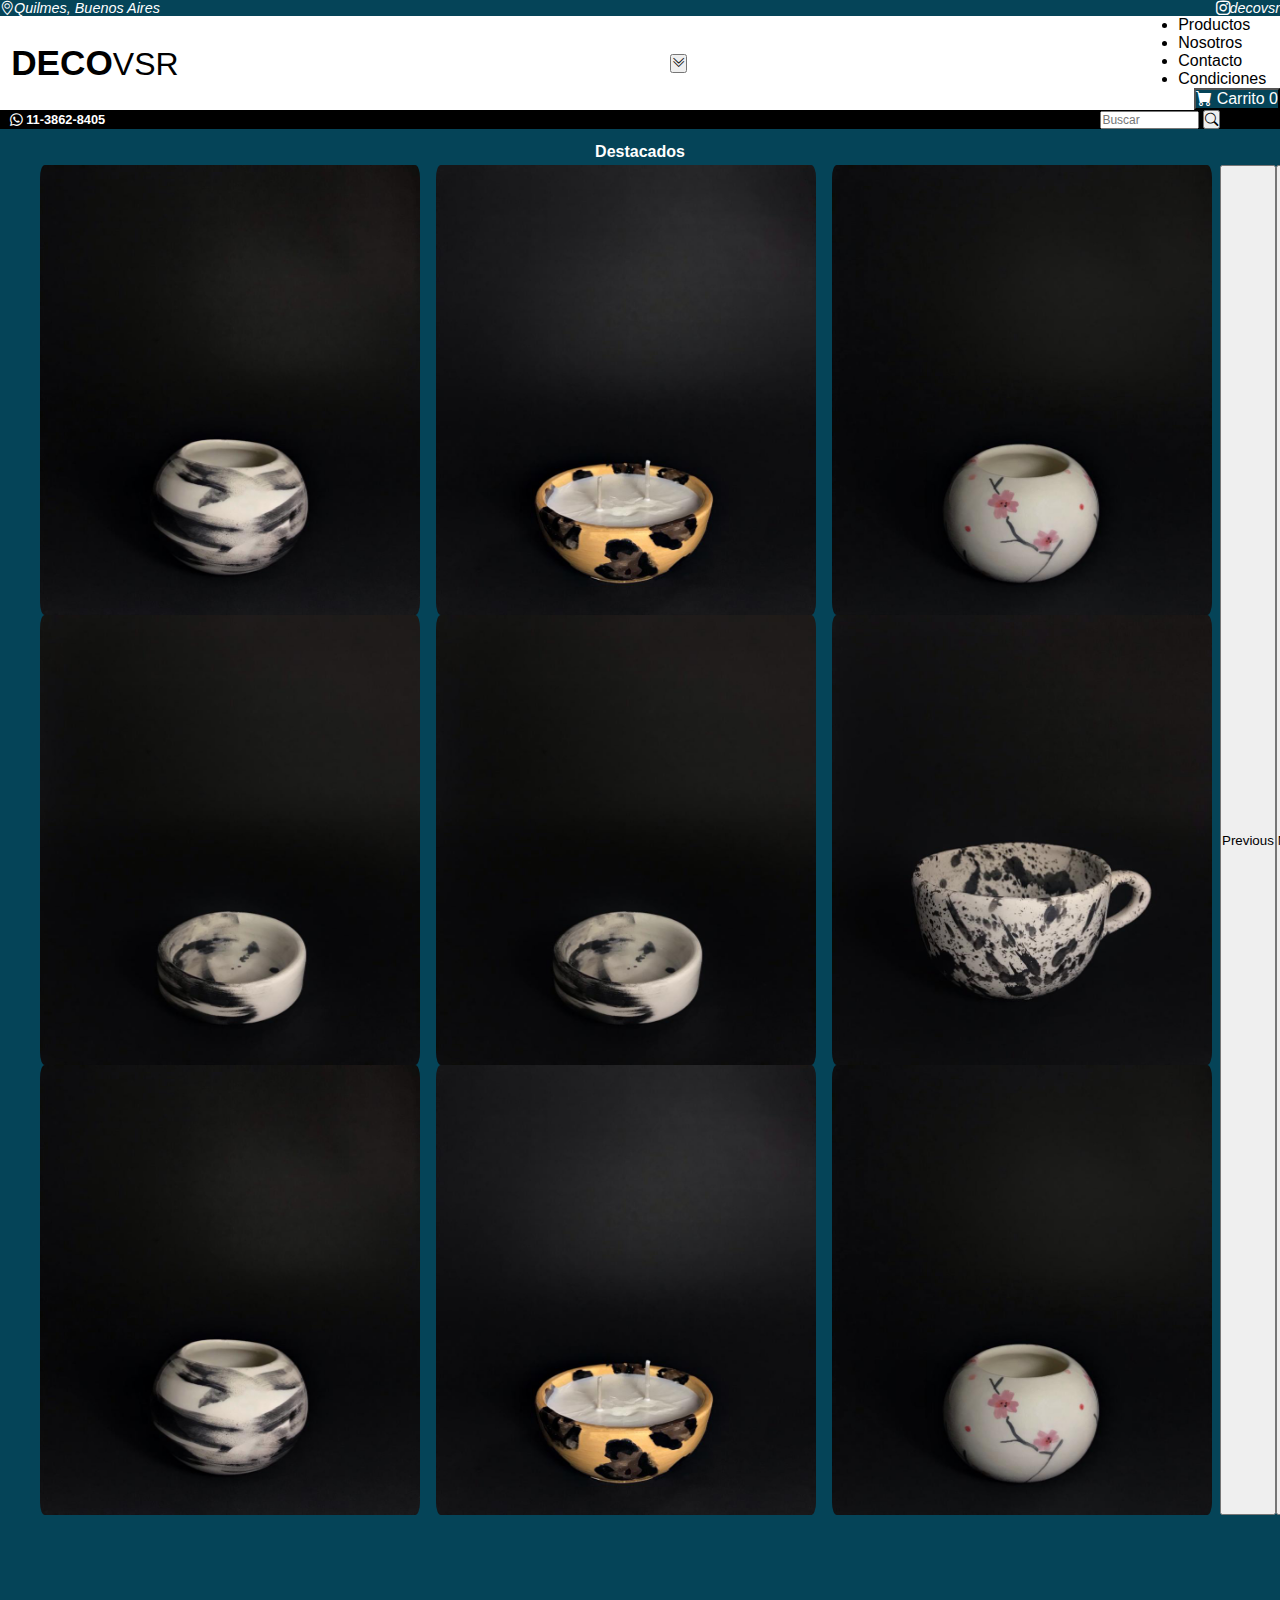
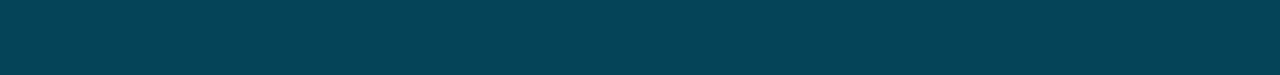
==== index.html @ 44cc66d2 "add productos" ====
<!DOCTYPE html>
<html lang="es">
<head>
    <meta charset="UTF-8">
    <meta http-equiv="X-UA-Compatible" content="IE=edge">
    <meta name="viewport" content="width=device-width, initial-scale=1.0">
    <link href="https://cdn.jsdelivr.net/npm/bootstrap@5.1.3/dist/css/bootstrap.min.css" rel="stylesheet" integrity="sha384-1BmE4kWBq78iYhFldvKuhfTAU6auU8tT94WrHftjDbrCEXSU1oBoqyl2QvZ6jIW3" crossorigin="anonymous">
    <link rel="stylesheet" href="https://cdn.jsdelivr.net/npm/bootstrap-icons@1.8.1/font/bootstrap-icons.css">
    <link rel="stylesheet" href="style.css">
    <title>Home - DECOVSR</title>
</head>
<body>
    <header>
        <div id="top" class="container-fluid">
            <span>
                <i id="ig" class="bi bi-instagram"><a href="">decovsr</a></i>
                <i id="loc" class="bi bi-geo-alt"><a href="">Quilmes, Buenos Aires</a></i>
            </span>
        </div>
        <nav>
        <div id="navbar" class="container-fluid p-0">
            <nav class="navbar navbar-expand-lg" style="background-color: white;">
                <div class="container d-flex">
                    <a class="logo" href="index.html">DECO<span>VSR</span></a>
                    <button class="navbar-toggler" type="button" data-bs-toggle="collapse" data-bs-target="#navbarScroll" aria-controls="navbarScroll" aria-expanded="false" aria-label="Toggle navigation" style="color: white;">
                            <span style="color: black;"><i class="bi bi-chevron-double-down"></i></span>
                    </button>
                        <div class="collapse navbar-collapse navbar-collapse" id="navbarScroll">
                            <ul class="navbar-nav mx-3 fw-bold" style="--bs-scroll-height: 100px;">
                                <li class="nav-item dropdown">
                                    <a class="nav-link"  href="" id="navbarScrollingDropdown">
                                    Productos
                                    </a>
                                </li>
                                <li class="nav-item dropdown">
                        <a class="nav-link" href="" id="navbarScrollingDropdown">
                        Nosotros
                        </a>
                    </li>
                    <li class="nav-item dropdown">
                        <a class="nav-link" href="" id="navbarScrollingDropdown">
                        Contacto
                        </a>
                    </li>
                    <li class="nav-item dropdown">
                        <a class="nav-link" href="" id="navbarScrollingDropdown">
                        Condiciones
                        </a>
                    </li>
                    <li class="li d-flex justify-content-center">
                    <button class="btn btn-car btn-outline-dark" type="submit">
                    <i class="bi-cart-fill me-1"></i>
                    Carrito
                    <span class="badge ms-1 rounded-pill" style="color: white">0</span>
                    </button>
                    </li>
                </ul>
                </div>
                </div>
            </nav>
        </div>
        </nav>
    </header>
    <main>
        <div class="section py-2">
        <h1 class="title m-0"><i class="bi bi-whatsapp"></i> 11-3862-8405</h1>
        <form class="search m-0 d-flex">
            <input class="form-control" type="search" placeholder="Buscar" aria-label="Search">
            <button class="btn" type="submit"><i class="bi bi-search text-white"></i></button>
        </form>
        </div>
        <section class="contenido">
            <p class="text-center fw-bold">Destacados</p>
            <div id="carouselExampleFade" class="carousel slide carousel-fade" data-bs-ride="carousel">
                <div class="carousel-inner">
                    <div class="carousel-item active">
                        <img src="./img/WhatsApp Image 2022-06-03 at 6.12.14 PM (1).jpeg" alt="">
                        <img src="./img/WhatsApp Image 2022-06-03 at 6.12.14 PM (2).jpeg" alt="">
                        <img src="./img/WhatsApp Image 2022-06-03 at 6.12.14 PM.jpeg" alt="">
                    </div>
                    <div class="carousel-item">
                        <img src="./img/WhatsApp Image 2022-06-03 at 6.12.15 PM (1).jpeg" alt="">
                        <img src="./img/WhatsApp Image 2022-06-03 at 6.12.15 PM (1).jpeg" alt="">
                        <img src="./img/WhatsApp Image 2022-06-03 at 6.12.15 PM.jpeg" alt="">
                    </div>
                    <div class="carousel-item">
                            <img src="./img/WhatsApp Image 2022-06-03 at 6.12.14 PM (1).jpeg" alt="">
                            <img src="./img/WhatsApp Image 2022-06-03 at 6.12.14 PM (2).jpeg" alt="">
                            <img src="./img/WhatsApp Image 2022-06-03 at 6.12.14 PM.jpeg" alt="">
                    </div>
                </div>
                <button class="carousel-control-prev" type="button" data-bs-target="#carouselExampleFade" data-bs-slide="prev">
                    <span class="carousel-control-prev-icon" aria-hidden="true"></span>
                    <span class="visually-hidden">Previous</span>
                </button>
                <button class="carousel-control-next" type="button" data-bs-target="#carouselExampleFade" data-bs-slide="next">
                    <span class="carousel-control-next-icon" aria-hidden="true"></span>
                    <span class="visually-hidden">Next</span>
                </button>
            </div>
            <div id="destacados" class="row">
                    <div class="col-4">
                        <a href="productos.html"><img src="./img/WhatsApp Image 2022-06-03 at 6.12.14 PM (1).jpeg" alt=""></a>
                        <a href="productos.html"><img src="./img/WhatsApp Image 2022-06-03 at 6.12.14 PM (2).jpeg" alt=""></a>
                        <a href="productos.html"><img class="last-img" src="./img/WhatsApp Image 2022-06-03 at 6.12.14 PM.jpeg" alt=""></a>
                    </div>
                    <div class="col-4">
                        <a href="productos.html"><img src="./img/WhatsApp Image 2022-06-03 at 6.12.15 PM (1).jpeg" alt=""></a>
                        <a href="productos.html"><img src="./img/WhatsApp Image 2022-06-03 at 6.12.15 PM (1).jpeg" alt=""></a>
                        <a href="productos.html"><img class="last-img" src="./img/WhatsApp Image 2022-06-03 at 6.12.15 PM.jpeg" alt=""></a>
                    </div>
                        <div class="col-4">
                        <a href="productos.html"><img src="./img/WhatsApp Image 2022-06-03 at 6.12.14 PM (1).jpeg" alt=""></a>
                        <a href="productos.html"><img src="./img/WhatsApp Image 2022-06-03 at 6.12.14 PM (2).jpeg" alt=""></a>
                        <a href="productos.html"><img class="last-img" src="./img/WhatsApp Image 2022-06-03 at 6.12.14 PM.jpeg" alt=""></a>
                    </div>
                </div>
            </section>
        </section>

    </main>
    <footer>

    </footer>
    

    <script src="https://cdn.jsdelivr.net/npm/@popperjs/core@2.9.2/dist/umd/popper.min.js" integrity="sha384-IQsoLXl5PILFhosVNubq5LC7Qb9DXgDA9i+tQ8Zj3iwWAwPtgFTxbJ8NT4GN1R8p" crossorigin="anonymous"></script>
    <script src="https://cdn.jsdelivr.net/npm/bootstrap@5.0.2/dist/js/bootstrap.min.js" integrity="sha384-cVKIPhGWiC2Al4u+LWgxfKTRIcfu0JTxR+EQDz/bgldoEyl4H0zUF0QKbrJ0EcQF" crossorigin="anonymous"></script>
</body>
</html>
---- style.css ----
* {
  margin: 0;
  padding: 0;
  box-sizing: 0;
}

header #top {
  height: auto;
  background-color: rgb(5, 68, 88);
}
header #top span {
  display: flex;
  flex-direction: row-reverse;
  justify-content: space-between;
}
header #top i {
  font-size: 0.9rem;
  color: white;
  font-family: -apple-system, BlinkMacSystemFont, "Segoe UI", Roboto, Oxygen, Ubuntu, Cantarell, "Open Sans", "Helvetica Neue", sans-serif;
}
header #top a {
  text-decoration: none;
  color: white;
  font-size: 0.9rem;
  font-family: -apple-system, BlinkMacSystemFont, "Segoe UI", Roboto, Oxygen, Ubuntu, Cantarell, "Open Sans", "Helvetica Neue", sans-serif;
}
header .container {
  width: 100%;
  flex-direction: row;
  justify-content: space-between;
  margin-bottom: 0;
  padding-left: 0;
}
header .container .logo {
  padding-left: 0.7rem;
  font-size: 2.2rem;
  text-decoration: none;
  color: black;
  font-weight: 700;
  font-family: -apple-system, BlinkMacSystemFont, "Segoe UI", Roboto, Oxygen, Ubuntu, Cantarell, "Open Sans", "Helvetica Neue", sans-serif;
}
header .container .logo span {
  font-size: 2rem;
  font-weight: 100;
}
header .container .navbar-nav .nav-item a {
  text-decoration: none;
  color: black;
}
header .container .navbar-nav .nav-item a:hover {
  color: rgb(5, 68, 88);
}
header .container p {
  font-size: 1rem;
  font-weight: 600;
  font-family: -apple-system, BlinkMacSystemFont, "Segoe UI", Roboto, Oxygen, Ubuntu, Cantarell, "Open Sans", "Helvetica Neue", sans-serif;
}
header .container .nav-link {
  font-size: 1rem;
  font-family: -apple-system, BlinkMacSystemFont, "Segoe UI", Roboto, Oxygen, Ubuntu, Cantarell, "Open Sans", "Helvetica Neue", sans-serif;
}
header .container .btn-car {
  font-family: -apple-system, BlinkMacSystemFont, "Segoe UI", Roboto, Oxygen, Ubuntu, Cantarell, "Open Sans", "Helvetica Neue", sans-serif;
  font-size: 1rem;
  background-color: rgb(5, 68, 88);
  color: white !important;
}
header .container .btn-car:hover {
  scale: 1.2 all;
  box-shadow: 2px 2px 2px rgb(0, 0, 44);
}

main {
  height: 200vh;
  background-color: rgb(5, 68, 88);
}
main .section {
  padding-left: 0.6rem;
  display: flex;
  flex-direction: row;
  justify-content: space-between;
  align-items: center;
  background-color: rgb(0, 0, 0);
  color: white;
}
main .section .title {
  font-family: -apple-system, BlinkMacSystemFont, "Segoe UI", Roboto, Oxygen, Ubuntu, Cantarell, "Open Sans", "Helvetica Neue", sans-serif;
  font-size: 0.8rem;
}
main .section .search {
  font-size: 0.9rem;
  justify-content: flex-end;
  align-items: center;
}
main .section .search .form-control {
  font-size: 0.75rem;
  width: 55%;
}
main section #carouselExampleFade {
  display: none;
}
main section p {
  font-size: medium;
  font-family: -apple-system, BlinkMacSystemFont, "Segoe UI", Roboto, Oxygen, Ubuntu, Cantarell, "Open Sans", "Helvetica Neue", sans-serif;
  color: white;
  margin-top: 0.5rem;
  margin-bottom: 0.25rem;
}
main section .row {
  width: 98%;
  height: auto;
  margin: 0 auto;
  --bs-gutter-x: 0.16rem;
}
main section .row .col-4 {
  gap: 0.1rem;
}
main section .row img {
  background-size: cover;
  background-position: center;
  width: 100%;
  height: auto;
  margin-top: 0.15rem;
  border-radius: 0;
  margin-bottom: 0;
}

header {
  background-color: white;
  font-size: medium;
}
header .d-flex {
  display: flex !important;
  flex-direction: row;
  align-items: center;
  justify-content: space-between;
}
header .section-start a {
  text-decoration: none;
  color: black;
  font-size: large;
}
header .section-center {
  display: flex;
  text-decoration: none;
  color: black;
  font-size: 1rem;
  flex-direction: column;
  align-items: center;
}
header .section-center .logo {
  font-size: 1rem;
  text-decoration: none;
  color: black;
  font-weight: 700;
  font-family: -apple-system, BlinkMacSystemFont, "Segoe UI", Roboto, Oxygen, Ubuntu, Cantarell, "Open Sans", "Helvetica Neue", sans-serif;
}
header .section-center .logo span {
  font-size: 1rem;
  font-weight: 100;
}
header .section-center p {
  font-size: 0.9rem;
  margin-bottom: 0;
}
header .section-end a {
  text-decoration: none;
  color: black;
}

main {
  height: auto;
  padding-bottom: 10rem;
}
main p {
  color: white;
  font-size: 1rem;
  font-weight: bold;
  font-family: -apple-system, BlinkMacSystemFont, "Segoe UI", Roboto, Oxygen, Ubuntu, Cantarell, "Open Sans", "Helvetica Neue", sans-serif;
  padding: 0.4rem;
  padding-bottom: 0;
  margin-bottom: 0;
  text-align: center;
}
main .row {
  width: 93%;
  height: auto;
  margin: 0 auto;
  --bs-gutter-x: 0.16rem;
}
main .row img {
  background-size: cover;
  background-position: center;
  width: 100%;
  height: auto;
  border-radius: 0.5rem;
  margin-top: 0.5rem;
  margin-bottom: 0.5rem;
}

@media only screen and (min-width: 992px) {
  .navbar-collapse {
    display: flex;
    flex-direction: row;
    justify-content: flex-end;
  }

  .btn-car {
    margin-left: 1rem;
  }

  #carouselExampleFade {
    display: flex !important;
  }

  #destacados {
    display: none;
  }

  #carouselExampleFade {
    width: 95%;
    height: 80%;
    margin: 0rem auto;
  }
  #carouselExampleFade .carousel-item {
    width: 100%;
    height: auto;
    display: flex;
    flex-direction: row;
    justify-content: center;
  }
  #carouselExampleFade .carousel-item img {
    height: 28.125rem;
    width: 23.75rem;
    border-radius: 0.8rem;
    padding-left: 0.5rem;
    padding-right: 0.5rem;
  }
  #carouselExampleFade .carousel-control-prev, #carouselExampleFade .carousel-control-next {
    width: 5%;
  }
}

/*# sourceMappingURL=style.css.map */
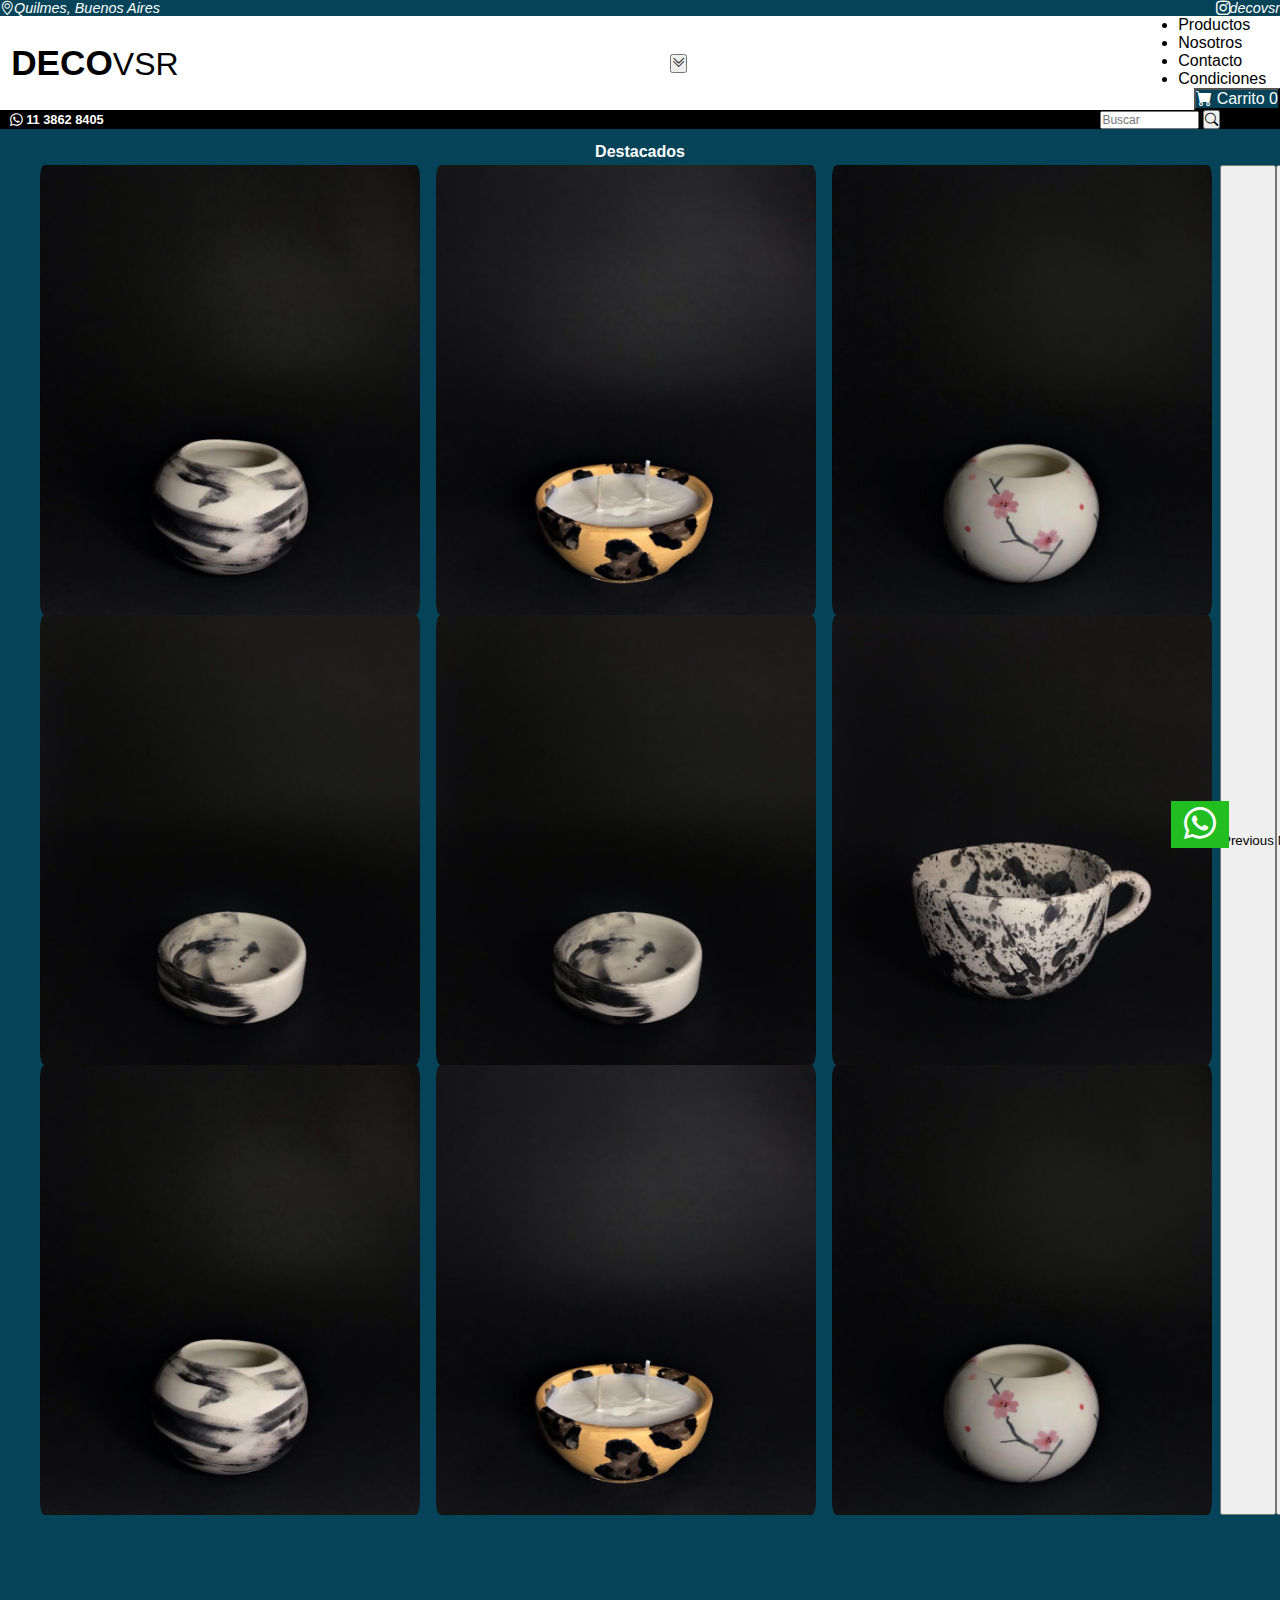
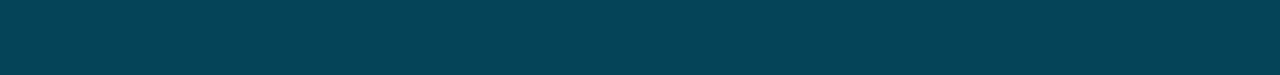
==== commit 56ce4bd6: "btn-wpp" ====
--- a/index.html
+++ b/index.html
@@ -63,7 +63,7 @@
     </header>
     <main>
         <div class="section py-2">
-        <h1 class="title m-0"><i class="bi bi-whatsapp"></i> 11-3862-8405</h1>
+        <h1 class="title m-0"><i class="bi bi-whatsapp"></i> 11 3862 8405</h1>
         <form class="search m-0 d-flex">
             <input class="form-control" type="search" placeholder="Buscar" aria-label="Search">
             <button class="btn" type="submit"><i class="bi bi-search text-white"></i></button>
@@ -117,7 +117,7 @@
                 </div>
             </section>
         </section>
-
+        <a href=""></a><i id="btn-wpp" class="bi bi-whatsapp rounded-pill"></i></a>
     </main>
     <footer>
 
--- a/style.css
+++ b/style.css
@@ -123,6 +123,17 @@
   margin-top: 0.15rem;
   border-radius: 0;
   margin-bottom: 0;
+}
+
+#btn-wpp {
+  padding: 0.3rem 0.8rem;
+  color: white;
+  font-size: 2rem;
+  background-color: rgb(33, 189, 33);
+  position: fixed;
+  top: 89%;
+  right: 4%;
+  z-index: 100;
 }
 
 header {
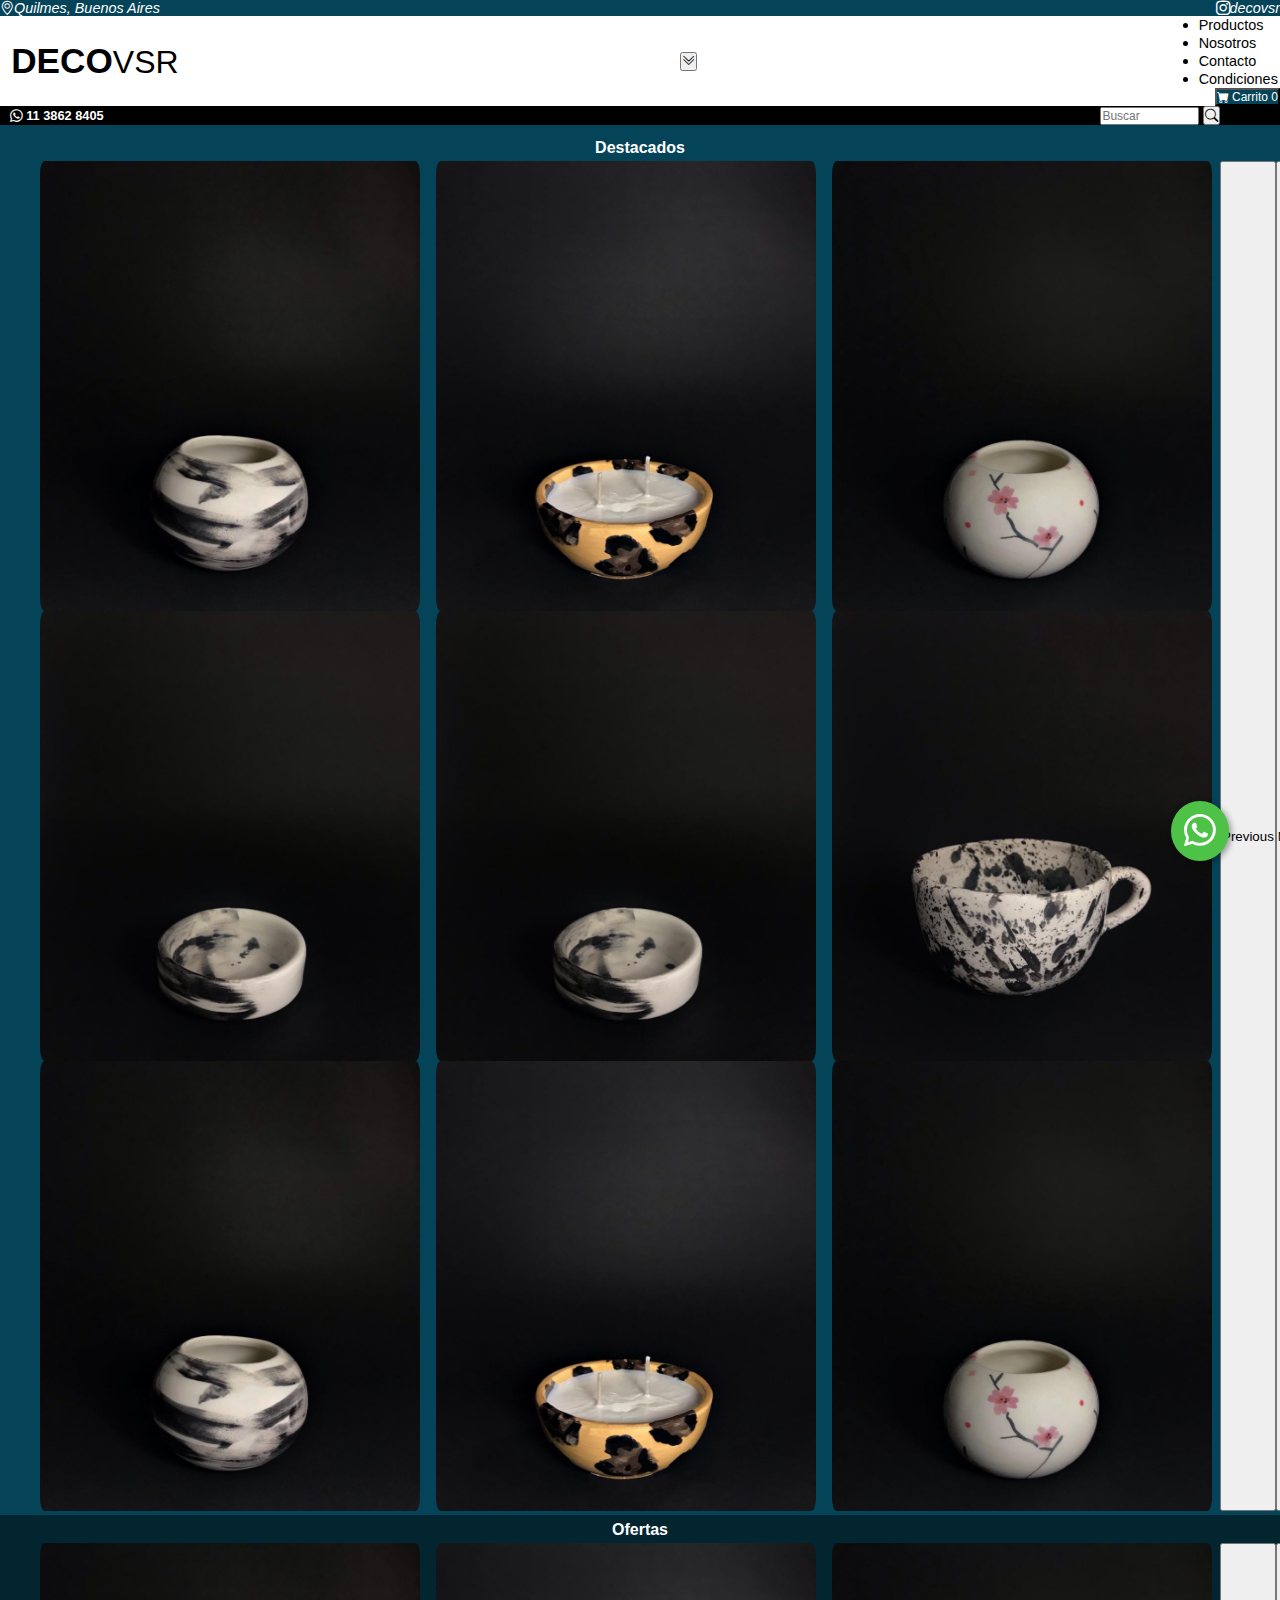
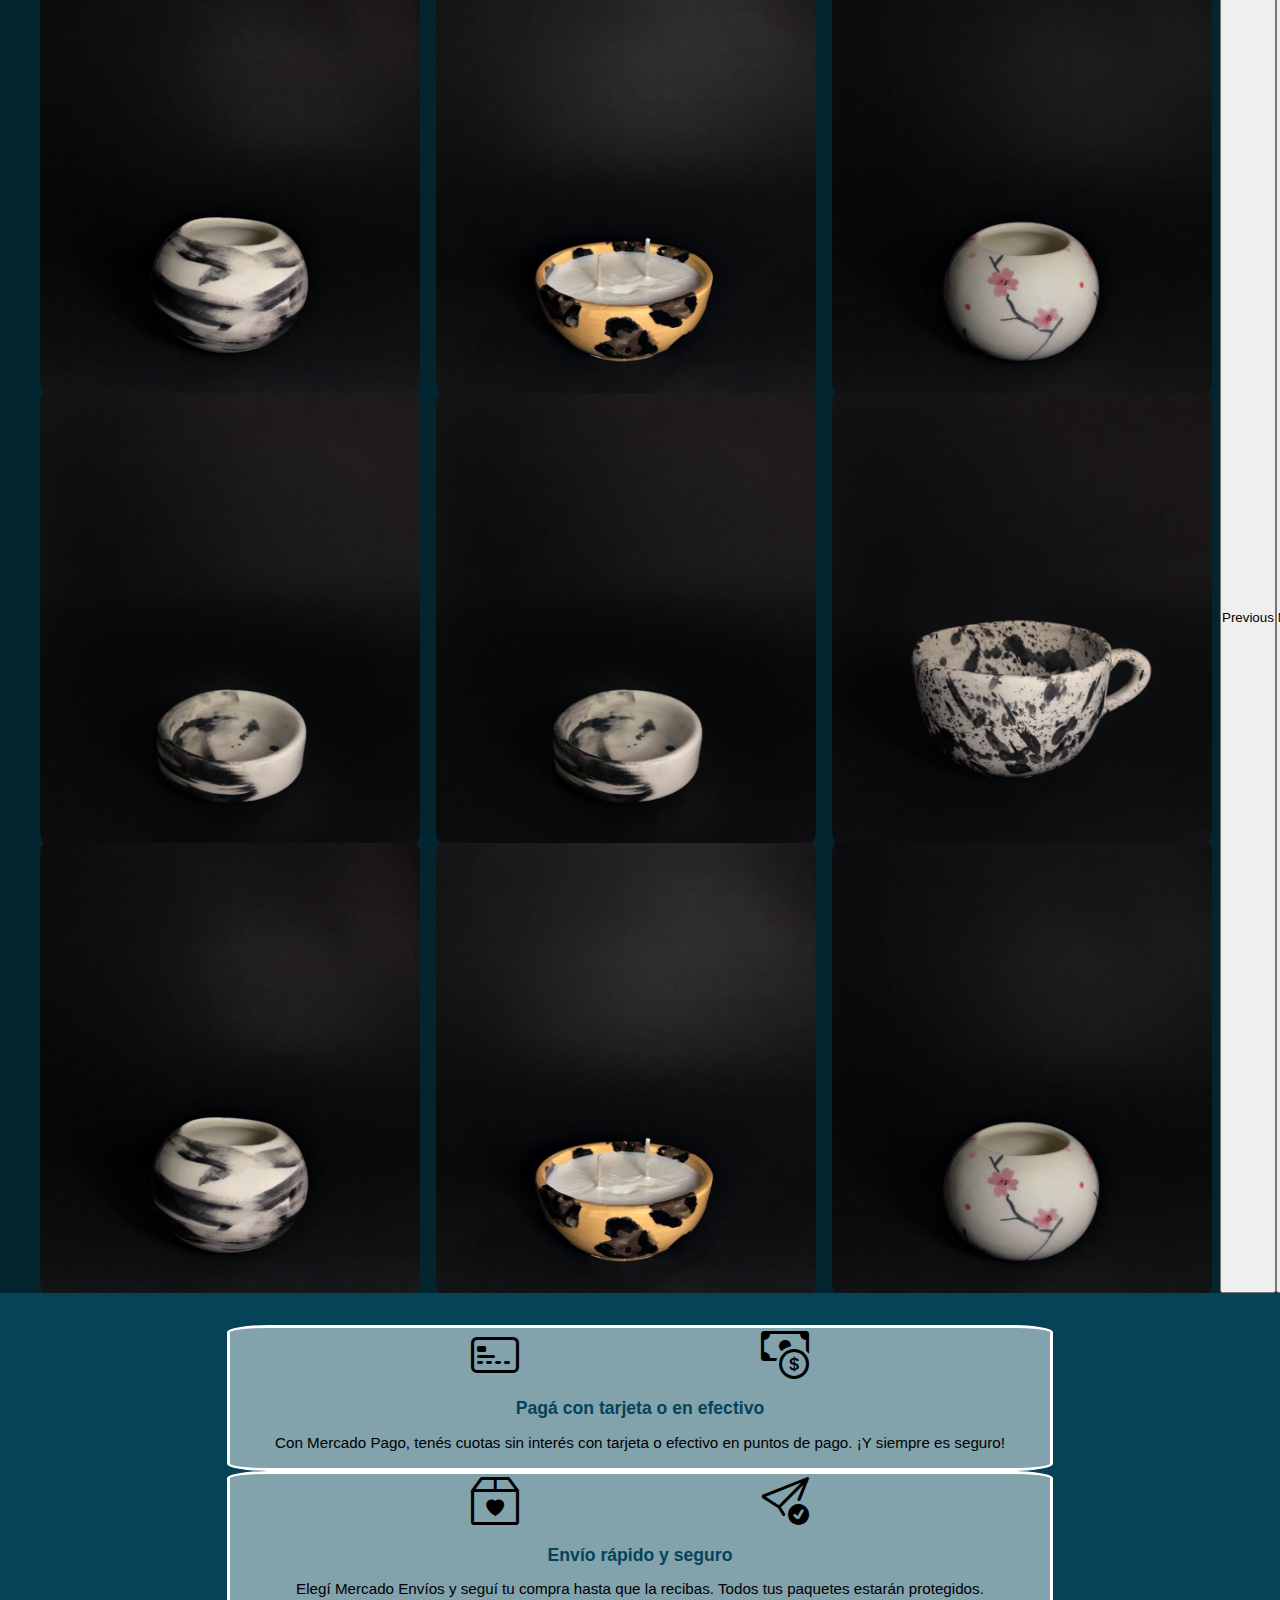
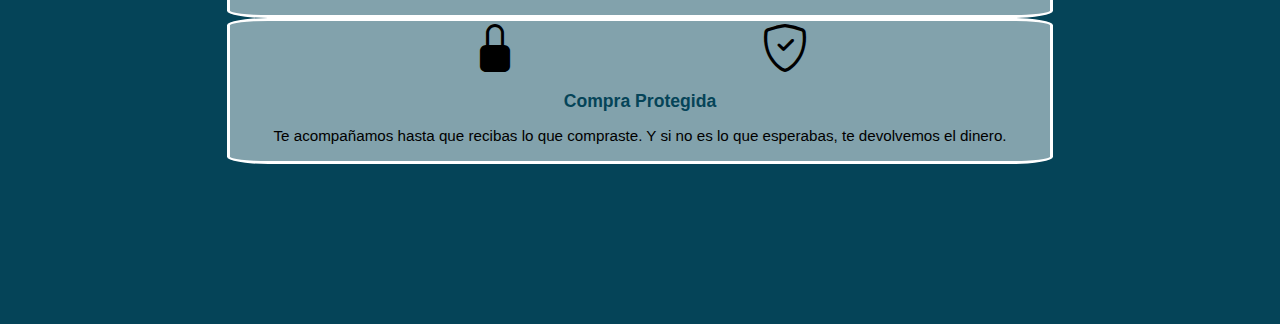
==== commit db84850f: "cards" ====
--- a/index.html
+++ b/index.html
@@ -63,7 +63,7 @@
     </header>
     <main>
         <div class="section py-2">
-        <h1 class="title m-0"><i class="bi bi-whatsapp"></i> 11 3862 8405</h1>
+        <h1 class="title m-0"><a href=""><i class="bi bi-whatsapp"></i> 11 3862 8405</a></h1>
         <form class="search m-0 d-flex">
             <input class="form-control" type="search" placeholder="Buscar" aria-label="Search">
             <button class="btn" type="submit"><i class="bi bi-search text-white"></i></button>
@@ -117,6 +117,82 @@
                 </div>
             </section>
         </section>
+        <section id="ofertas" class="contenido">
+            <p class="text-center fw-bold">Ofertas</p>
+            <div id="carouselExampleFade" class="carousel slide carousel-fade" data-bs-ride="carousel">
+                <div class="carousel-inner">
+                    <div class="carousel-item active">
+                        <img src="./img/WhatsApp Image 2022-06-03 at 6.12.14 PM (1).jpeg" alt="">
+                        <img src="./img/WhatsApp Image 2022-06-03 at 6.12.14 PM (2).jpeg" alt="">
+                        <img src="./img/WhatsApp Image 2022-06-03 at 6.12.14 PM.jpeg" alt="">
+                    </div>
+                    <div class="carousel-item">
+                        <img src="./img/WhatsApp Image 2022-06-03 at 6.12.15 PM (1).jpeg" alt="">
+                        <img src="./img/WhatsApp Image 2022-06-03 at 6.12.15 PM (1).jpeg" alt="">
+                        <img src="./img/WhatsApp Image 2022-06-03 at 6.12.15 PM.jpeg" alt="">
+                    </div>
+                    <div class="carousel-item">
+                            <img src="./img/WhatsApp Image 2022-06-03 at 6.12.14 PM (1).jpeg" alt="">
+                            <img src="./img/WhatsApp Image 2022-06-03 at 6.12.14 PM (2).jpeg" alt="">
+                            <img src="./img/WhatsApp Image 2022-06-03 at 6.12.14 PM.jpeg" alt="">
+                    </div>
+                </div>
+                <button class="carousel-control-prev" type="button" data-bs-target="#carouselExampleFade" data-bs-slide="prev">
+                    <span class="carousel-control-prev-icon" aria-hidden="true"></span>
+                    <span class="visually-hidden">Previous</span>
+                </button>
+                <button class="carousel-control-next" type="button" data-bs-target="#carouselExampleFade" data-bs-slide="next">
+                    <span class="carousel-control-next-icon" aria-hidden="true"></span>
+                    <span class="visually-hidden">Next</span>
+                </button>
+            </div>
+            <div id="destacados" class="row">
+                    <div class="col-4">
+                        <a href="productos.html"><img src="./img/WhatsApp Image 2022-06-03 at 6.12.14 PM (1).jpeg" alt=""></a>
+                        <a href="productos.html"><img src="./img/WhatsApp Image 2022-06-03 at 6.12.14 PM (2).jpeg" alt=""></a>
+                        <a href="productos.html"><img class="last-img" src="./img/WhatsApp Image 2022-06-03 at 6.12.14 PM.jpeg" alt=""></a>
+                    </div>
+                    <div class="col-4">
+                        <a href="productos.html"><img src="./img/WhatsApp Image 2022-06-03 at 6.12.15 PM (1).jpeg" alt=""></a>
+                        <a href="productos.html"><img src="./img/WhatsApp Image 2022-06-03 at 6.12.15 PM (1).jpeg" alt=""></a>
+                        <a href="productos.html"><img class="last-img" src="./img/WhatsApp Image 2022-06-03 at 6.12.15 PM.jpeg" alt=""></a>
+                    </div>
+                        <div class="col-4">
+                        <a href="productos.html"><img src="./img/WhatsApp Image 2022-06-03 at 6.12.14 PM (1).jpeg" alt=""></a>
+                        <a href="productos.html"><img src="./img/WhatsApp Image 2022-06-03 at 6.12.14 PM (2).jpeg" alt=""></a>
+                        <a href="productos.html"><img class="last-img" src="./img/WhatsApp Image 2022-06-03 at 6.12.14 PM.jpeg" alt=""></a>
+                    </div>
+                </div>
+            </section>
+        </section>
+        <section id="section-info">
+                <div class="container">
+                    <div class="info-slide container d-flex mb-3">
+                        <div class="img-container">
+                            <i class="bi bi-credit-card-2-front"></i>
+                            <i class="bi bi-cash-coin"></i>
+                        </div>
+                        <p class="info-slide-title">Pagá con tarjeta o en efectivo</p>
+                        <p>Con Mercado Pago, tenés cuotas sin interés con tarjeta o efectivo en puntos de pago. ¡Y siempre es seguro!</p>
+                    </div>
+                    <div class="info-slide container d-flex mb-3">
+                        <div class="img-container">
+                            <i class="bi bi-box2-heart"></i>
+                            <i class="bi bi-send-check"></i>
+                        </div>
+                        <p class="info-slide-title">Envío rápido y seguro</p>
+                        <p>Elegí Mercado Envíos y seguí tu compra hasta que la recibas. Todos tus paquetes estarán protegidos.</p>
+                    </div>
+                    <div class="info-slide container d-flex mb-3">
+                        <div class="img-container">
+                            <i class="bi bi-lock-fill"></i>
+                            <i class="bi bi-shield-check"></i>
+                        </div>
+                        <p class="info-slide-title">Compra Protegida</p>
+                        <p>Te acompañamos hasta que recibas lo que compraste. Y si no es lo que esperabas, te devolvemos el dinero.</p>
+                    </div>
+                </div>
+        </section>
         <a href=""></a><i id="btn-wpp" class="bi bi-whatsapp rounded-pill"></i></a>
     </main>
     <footer>
--- a/style.css
+++ b/style.css
@@ -56,12 +56,12 @@
   font-family: -apple-system, BlinkMacSystemFont, "Segoe UI", Roboto, Oxygen, Ubuntu, Cantarell, "Open Sans", "Helvetica Neue", sans-serif;
 }
 header .container .nav-link {
-  font-size: 1rem;
+  font-size: 0.9rem;
   font-family: -apple-system, BlinkMacSystemFont, "Segoe UI", Roboto, Oxygen, Ubuntu, Cantarell, "Open Sans", "Helvetica Neue", sans-serif;
 }
 header .container .btn-car {
   font-family: -apple-system, BlinkMacSystemFont, "Segoe UI", Roboto, Oxygen, Ubuntu, Cantarell, "Open Sans", "Helvetica Neue", sans-serif;
-  font-size: 1rem;
+  font-size: 0.75rem;
   background-color: rgb(5, 68, 88);
   color: white !important;
 }
@@ -87,6 +87,10 @@
   font-family: -apple-system, BlinkMacSystemFont, "Segoe UI", Roboto, Oxygen, Ubuntu, Cantarell, "Open Sans", "Helvetica Neue", sans-serif;
   font-size: 0.8rem;
 }
+main .section .title a {
+  text-decoration: none;
+  color: white;
+}
 main .section .search {
   font-size: 0.9rem;
   justify-content: flex-end;
@@ -124,16 +128,60 @@
   border-radius: 0;
   margin-bottom: 0;
 }
+main #ofertas {
+  background-color: rgb(3, 37, 48);
+  margin-bottom: 2rem !important;
+}
+main #ofertas p {
+  margin-top: 0.2rem !important;
+}
+main #section-info .container {
+  height: auto;
+  width: 80%;
+  margin: 0 auto;
+}
+main #section-info .container .info-slide {
+  flex-direction: column;
+  justify-content: center;
+  background-color: rgba(255, 255, 255, 0.5);
+  border-radius: 5%;
+  border: 0.2rem solid white;
+  padding-bottom: 0.85rem;
+  font-family: system-ui, -apple-system, BlinkMacSystemFont, "Segoe UI", Roboto, Oxygen, Ubuntu, Cantarell, "Open Sans", "Helvetica Neue", sans-serif;
+}
+main #section-info .container .info-slide .img-container {
+  display: flex;
+  flex-direction: row;
+  justify-content: space-evenly;
+}
+main #section-info .container .info-slide .img-container i {
+  font-size: 3rem;
+}
+main #section-info .container .info-slide p {
+  color: black;
+  font-weight: 400;
+  font-size: 0.95rem;
+}
+main #section-info .container .info-slide .info-slide-title {
+  font-size: 1.1rem;
+  font-weight: 700;
+  color: rgb(5, 68, 88);
+}
 
 #btn-wpp {
   padding: 0.3rem 0.8rem;
-  color: white;
   font-size: 2rem;
-  background-color: rgb(33, 189, 33);
+  background-color: #4dc247;
   position: fixed;
   top: 89%;
   right: 4%;
-  z-index: 100;
+  border-radius: 50%;
+  overflow: hidden;
+  box-shadow: 2px 2px 6px rgba(0, 0, 0, 0.4);
+  text-align: center;
+  line-height: 50px;
+  color: white;
+  background-color: #4dc247;
 }
 
 header {
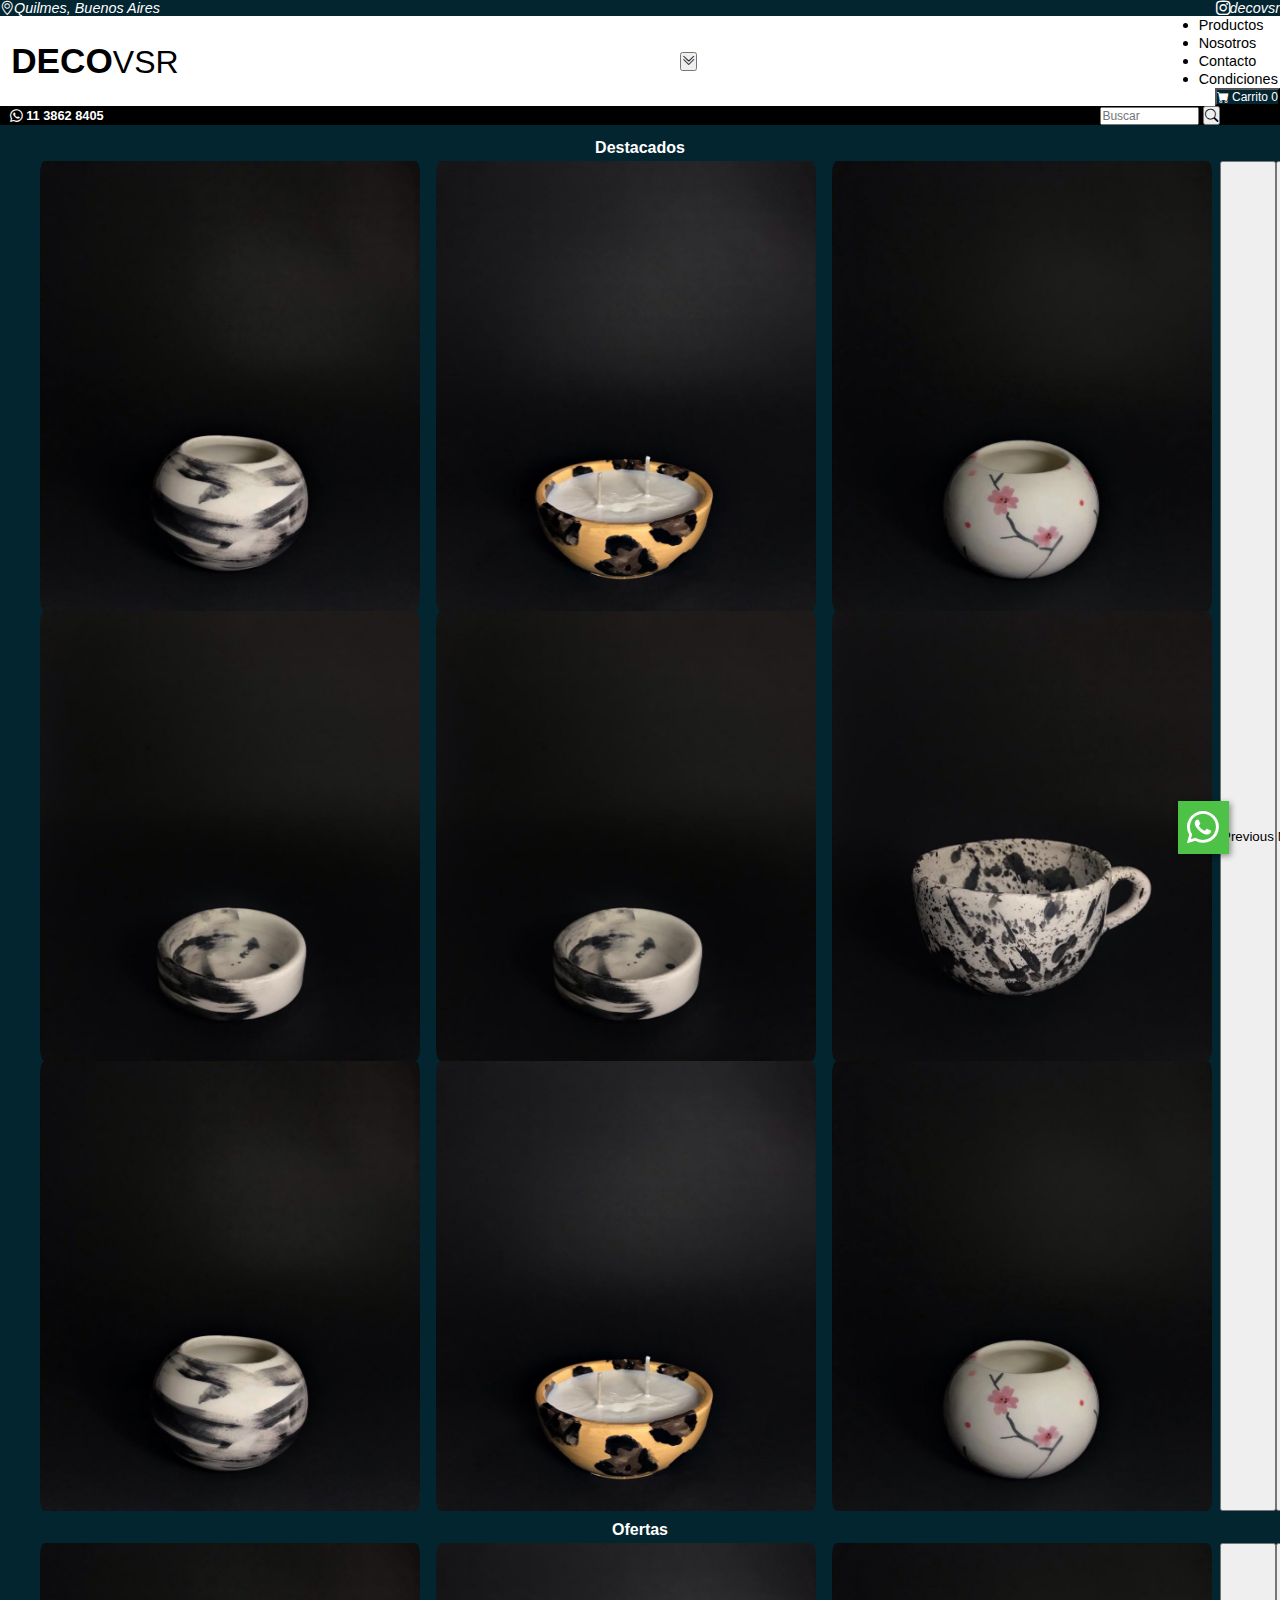
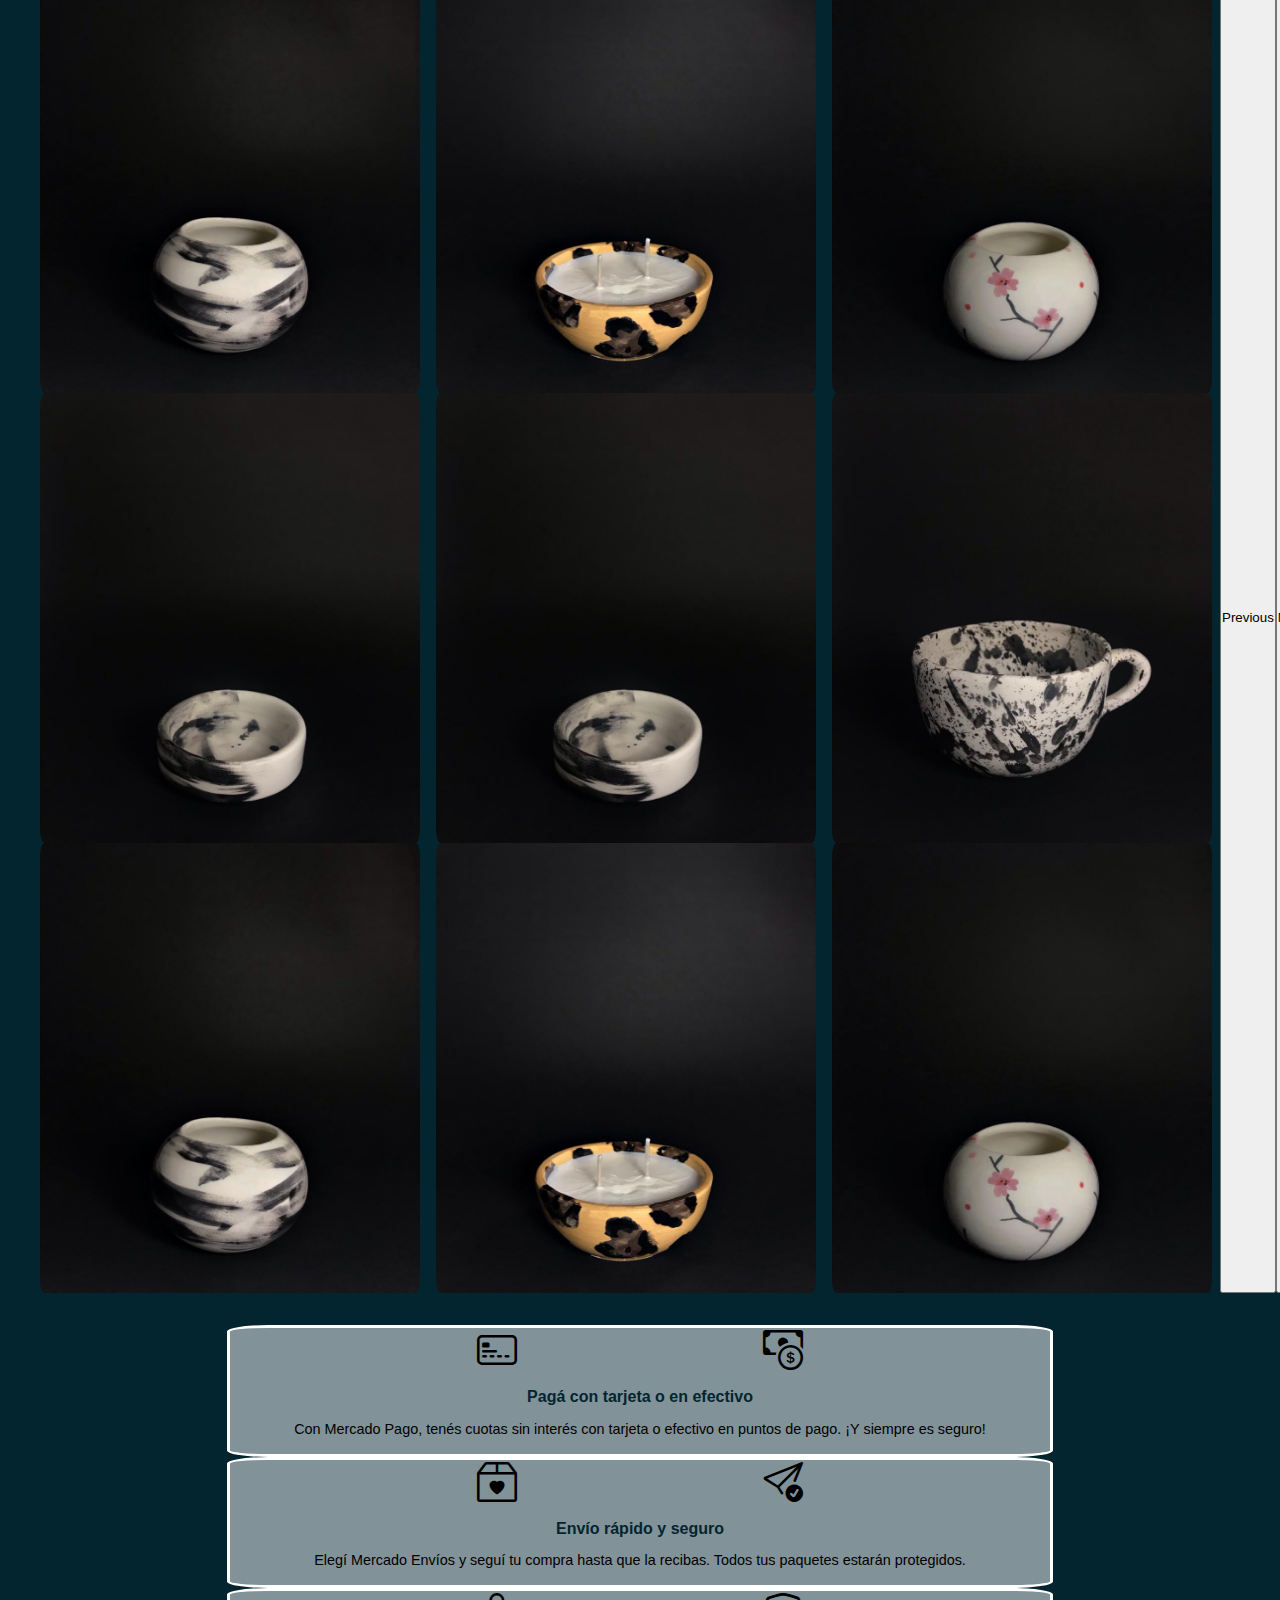
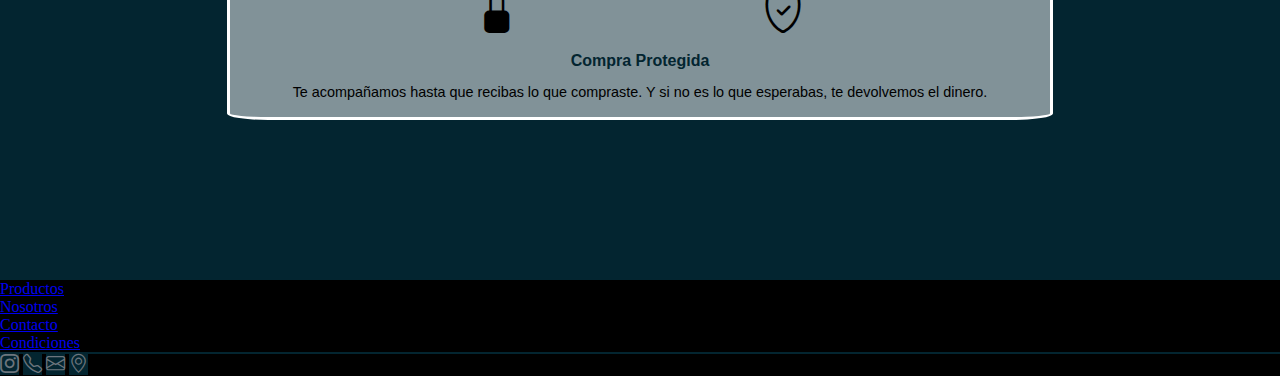
==== commit 7204bb26: "footer" ====
--- a/index.html
+++ b/index.html
@@ -63,7 +63,7 @@
     </header>
     <main>
         <div class="section py-2">
-        <h1 class="title m-0"><a href=""><i class="bi bi-whatsapp"></i> 11 3862 8405</a></h1>
+        <h1 class="title m-0"><a href="" class="text-white"><i class="bi bi-whatsapp"></i> 11 3862 8405</a></h1>
         <form class="search m-0 d-flex">
             <input class="form-control" type="search" placeholder="Buscar" aria-label="Search">
             <button class="btn" type="submit"><i class="bi bi-search text-white"></i></button>
@@ -195,8 +195,21 @@
         </section>
         <a href=""></a><i id="btn-wpp" class="bi bi-whatsapp rounded-pill"></i></a>
     </main>
-    <footer>
-
+    <footer style="background-color: black;">
+        <div class="container py-2 my-0">
+            <ul class="nav justify-content-center border-bottom pb-2 mb-3">
+                <li class="nav-item"><a href="#" class="nav-link px-2 text-muted">Productos</a></li>
+                <li class="nav-item"><a href="#" class="nav-link px-2 text-muted">Nosotros</a></li>
+                <li class="nav-item"><a href="#" class="nav-link px-2 text-muted">Contacto</a></li>
+                <li class="nav-item"><a href="#" class="nav-link px-2 text-muted">Condiciones</a></li>
+            </ul>
+            <p class="text-center text-muted">
+                <i class="btn bi bi-instagram mx-2 px-1 py-0 rounded-pill"></i>
+                <i class="btn bi bi-telephone mx-2 px-1 py-0 rounded-pill"></i>
+                <i class="btn bi bi-envelope mx-2 px-1 py-0 rounded-pill"></i>
+                <i class="btn bi bi-geo-alt mx-2 px-1 py-0 rounded-pill"></i>
+            </p>
+        </div>
     </footer>
     
 
--- a/style.css
+++ b/style.css
@@ -6,7 +6,7 @@
 
 header #top {
   height: auto;
-  background-color: rgb(5, 68, 88);
+  background-color: rgb(3, 37, 48);
 }
 header #top span {
   display: flex;
@@ -48,7 +48,7 @@
   color: black;
 }
 header .container .navbar-nav .nav-item a:hover {
-  color: rgb(5, 68, 88);
+  color: rgb(3, 37, 48);
 }
 header .container p {
   font-size: 1rem;
@@ -62,7 +62,7 @@
 header .container .btn-car {
   font-family: -apple-system, BlinkMacSystemFont, "Segoe UI", Roboto, Oxygen, Ubuntu, Cantarell, "Open Sans", "Helvetica Neue", sans-serif;
   font-size: 0.75rem;
-  background-color: rgb(5, 68, 88);
+  background-color: rgb(3, 37, 48);
   color: white !important;
 }
 header .container .btn-car:hover {
@@ -72,7 +72,7 @@
 
 main {
   height: 200vh;
-  background-color: rgb(5, 68, 88);
+  background-color: rgb(3, 37, 48);
 }
 main .section {
   padding-left: 0.6rem;
@@ -146,7 +146,7 @@
   background-color: rgba(255, 255, 255, 0.5);
   border-radius: 5%;
   border: 0.2rem solid white;
-  padding-bottom: 0.85rem;
+  padding-bottom: 0.8rem;
   font-family: system-ui, -apple-system, BlinkMacSystemFont, "Segoe UI", Roboto, Oxygen, Ubuntu, Cantarell, "Open Sans", "Helvetica Neue", sans-serif;
 }
 main #section-info .container .info-slide .img-container {
@@ -155,33 +155,44 @@
   justify-content: space-evenly;
 }
 main #section-info .container .info-slide .img-container i {
-  font-size: 3rem;
+  font-size: 2.5rem;
 }
 main #section-info .container .info-slide p {
   color: black;
   font-weight: 400;
-  font-size: 0.95rem;
+  font-size: 0.9rem;
 }
 main #section-info .container .info-slide .info-slide-title {
-  font-size: 1.1rem;
+  font-size: 1rem;
   font-weight: 700;
-  color: rgb(5, 68, 88);
+  color: rgb(3, 37, 48);
 }
 
 #btn-wpp {
-  padding: 0.3rem 0.8rem;
+  padding: 0.1rem 0.6rem;
   font-size: 2rem;
-  background-color: #4dc247;
   position: fixed;
   top: 89%;
   right: 4%;
-  border-radius: 50%;
   overflow: hidden;
   box-shadow: 2px 2px 6px rgba(0, 0, 0, 0.4);
   text-align: center;
   line-height: 50px;
   color: white;
   background-color: #4dc247;
+}
+
+footer p {
+  margin-bottom: 0.65rem;
+}
+footer p .bi {
+  font-size: 1.2rem;
+  color: #6c757d;
+  background-color: rgb(3, 37, 48);
+}
+
+.border-bottom {
+  border-bottom: 2px solid rgb(3, 37, 48) !important;
 }
 
 header {
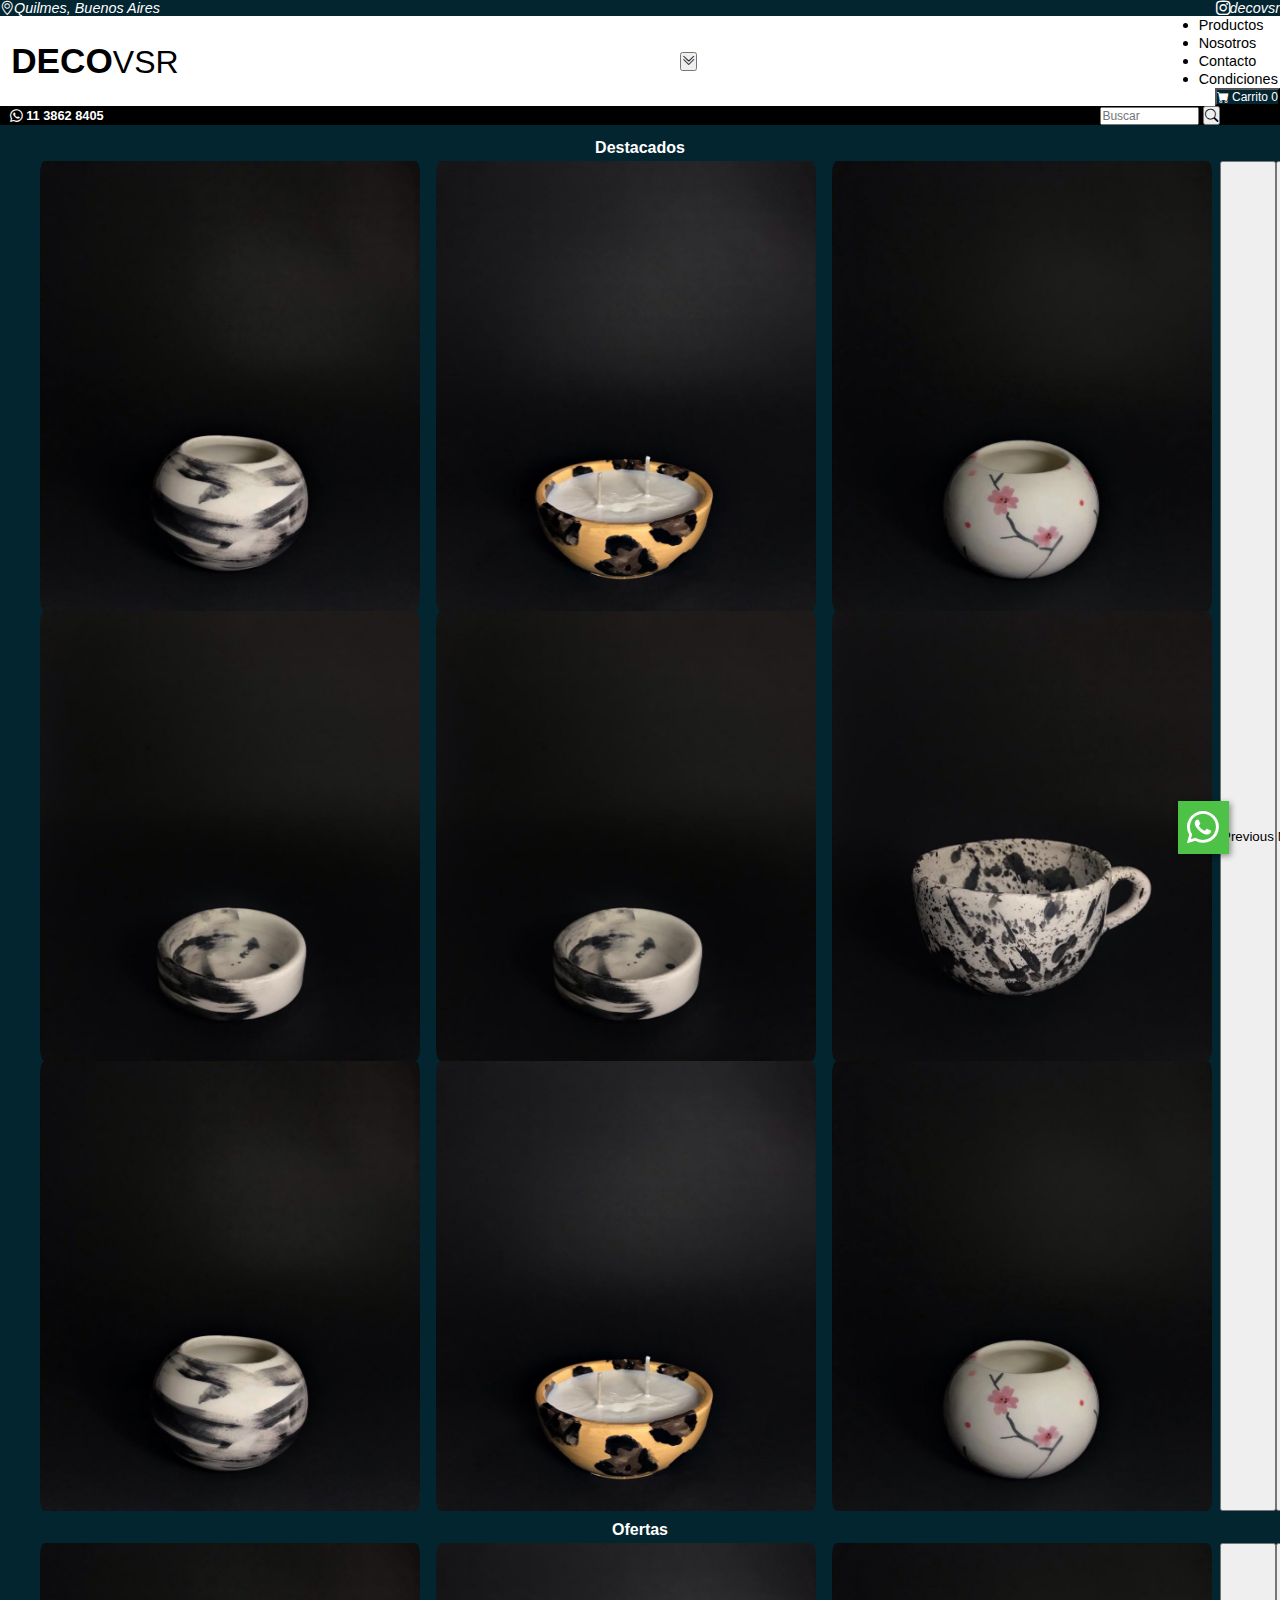
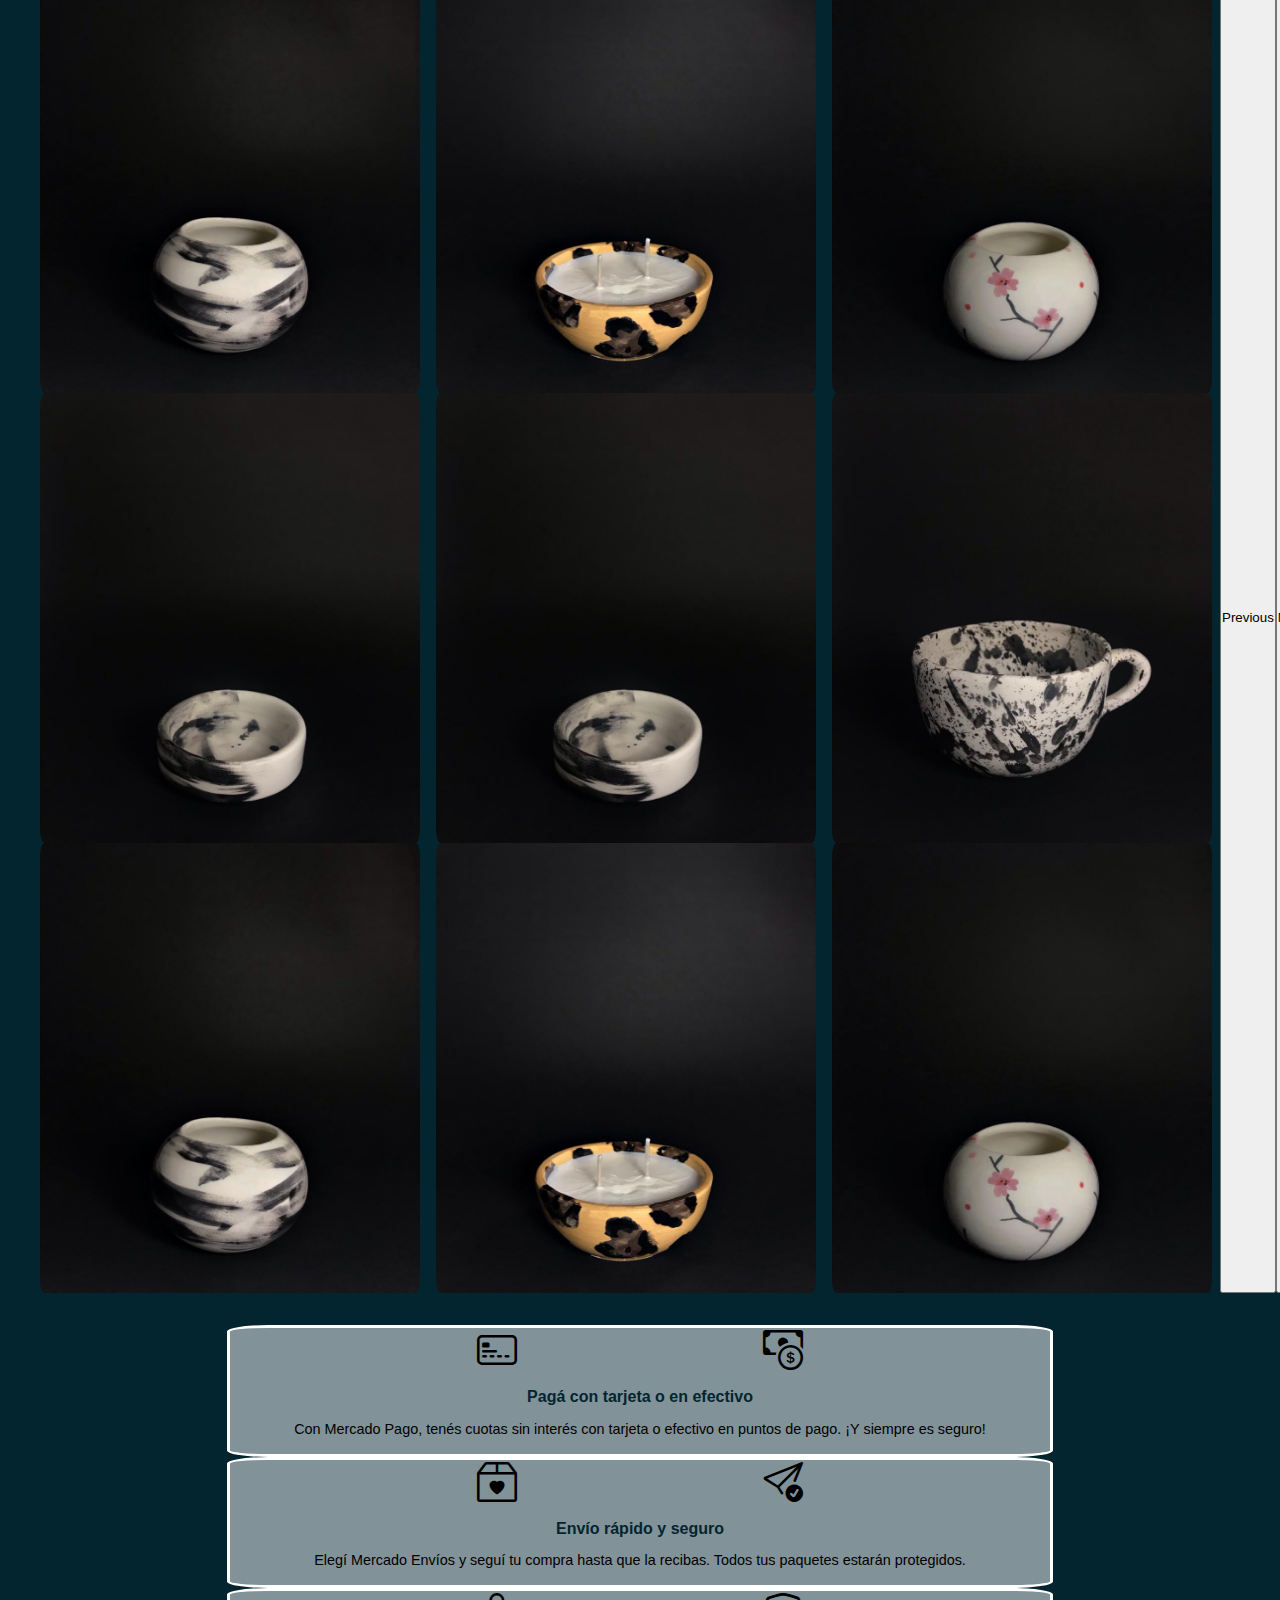
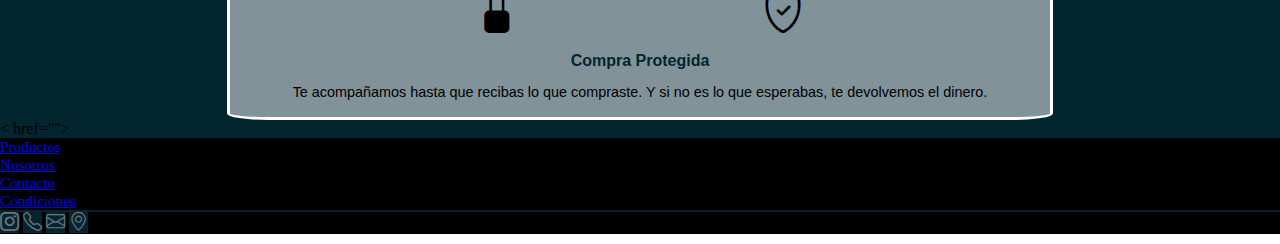
==== commit b54460f5: "footer and article changes" ====
--- a/index.html
+++ b/index.html
@@ -193,7 +193,7 @@
                     </div>
                 </div>
         </section>
-        <a href=""></a><i id="btn-wpp" class="bi bi-whatsapp rounded-pill"></i></a>
+        <a>< href=""><i id="btn-wpp" class="bi bi-whatsapp rounded-pill"></i></a>
     </main>
     <footer style="background-color: black;">
         <div class="container py-2 my-0">
--- a/style.css
+++ b/style.css
@@ -71,7 +71,7 @@
 }
 
 main {
-  height: 200vh;
+  height: auto;
   background-color: rgb(3, 37, 48);
 }
 main .section {
@@ -182,6 +182,9 @@
   background-color: #4dc247;
 }
 
+footer li {
+  font-size: 0.95rem;
+}
 footer p {
   margin-bottom: 0.65rem;
 }
@@ -240,7 +243,7 @@
 
 main {
   height: auto;
-  padding-bottom: 10rem;
+  padding-bottom: 0rem;
 }
 main p {
   color: white;
@@ -258,14 +261,68 @@
   margin: 0 auto;
   --bs-gutter-x: 0.16rem;
 }
+main .row .article {
+  justify-content: center;
+  align-items: center;
+  width: 100%;
+  height: auto;
+  border-radius: 0.5rem;
+}
+main .row .article figure {
+  border-radius: 0.5rem;
+  position: relative;
+  overflow: hidden;
+  cursor: pointer;
+  transition: all 300ms ease-out;
+  margin-bottom: 0.65rem;
+}
+main .row .article figure .capa {
+  position: absolute;
+  top: 0;
+  width: 100%;
+  height: 100%;
+  background: rgba(0, 0, 0, 0.5);
+  transition: all 500ms ease-out;
+  opacity: 0;
+  visibility: hidden;
+  text-align: center;
+  flex-direction: column;
+  font-family: system-ui, -apple-system, BlinkMacSystemFont, "Segoe UI", Roboto, Oxygen, Ubuntu, Cantarell, "Open Sans", "Helvetica Neue", sans-serif;
+}
+main .row .article figure .capa a {
+  width: 100%;
+  display: flex;
+  justify-content: flex-end;
+}
+main .row .article figure .capa a i {
+  color: white !important;
+}
+main .row .article figure .capa h3 {
+  font-size: 1.2rem;
+  color: white;
+  font-weight: 400;
+  margin-bottom: 0.5rem;
+  transition: all 500ms ease-out;
+  margin-top: 2rem;
+}
+main .row .article figure .capa p {
+  color: white;
+  font-size: 0.9rem;
+  width: 100%;
+  max-width: 16rem;
+  margin: 0rem auto;
+  font-weight: 100;
+}
+main .row .article figure:hover > .capa {
+  opacity: 1;
+  visibility: visible;
+}
 main .row img {
   background-size: cover;
   background-position: center;
   width: 100%;
   height: auto;
   border-radius: 0.5rem;
-  margin-top: 0.5rem;
-  margin-bottom: 0.5rem;
 }
 
 @media only screen and (min-width: 992px) {
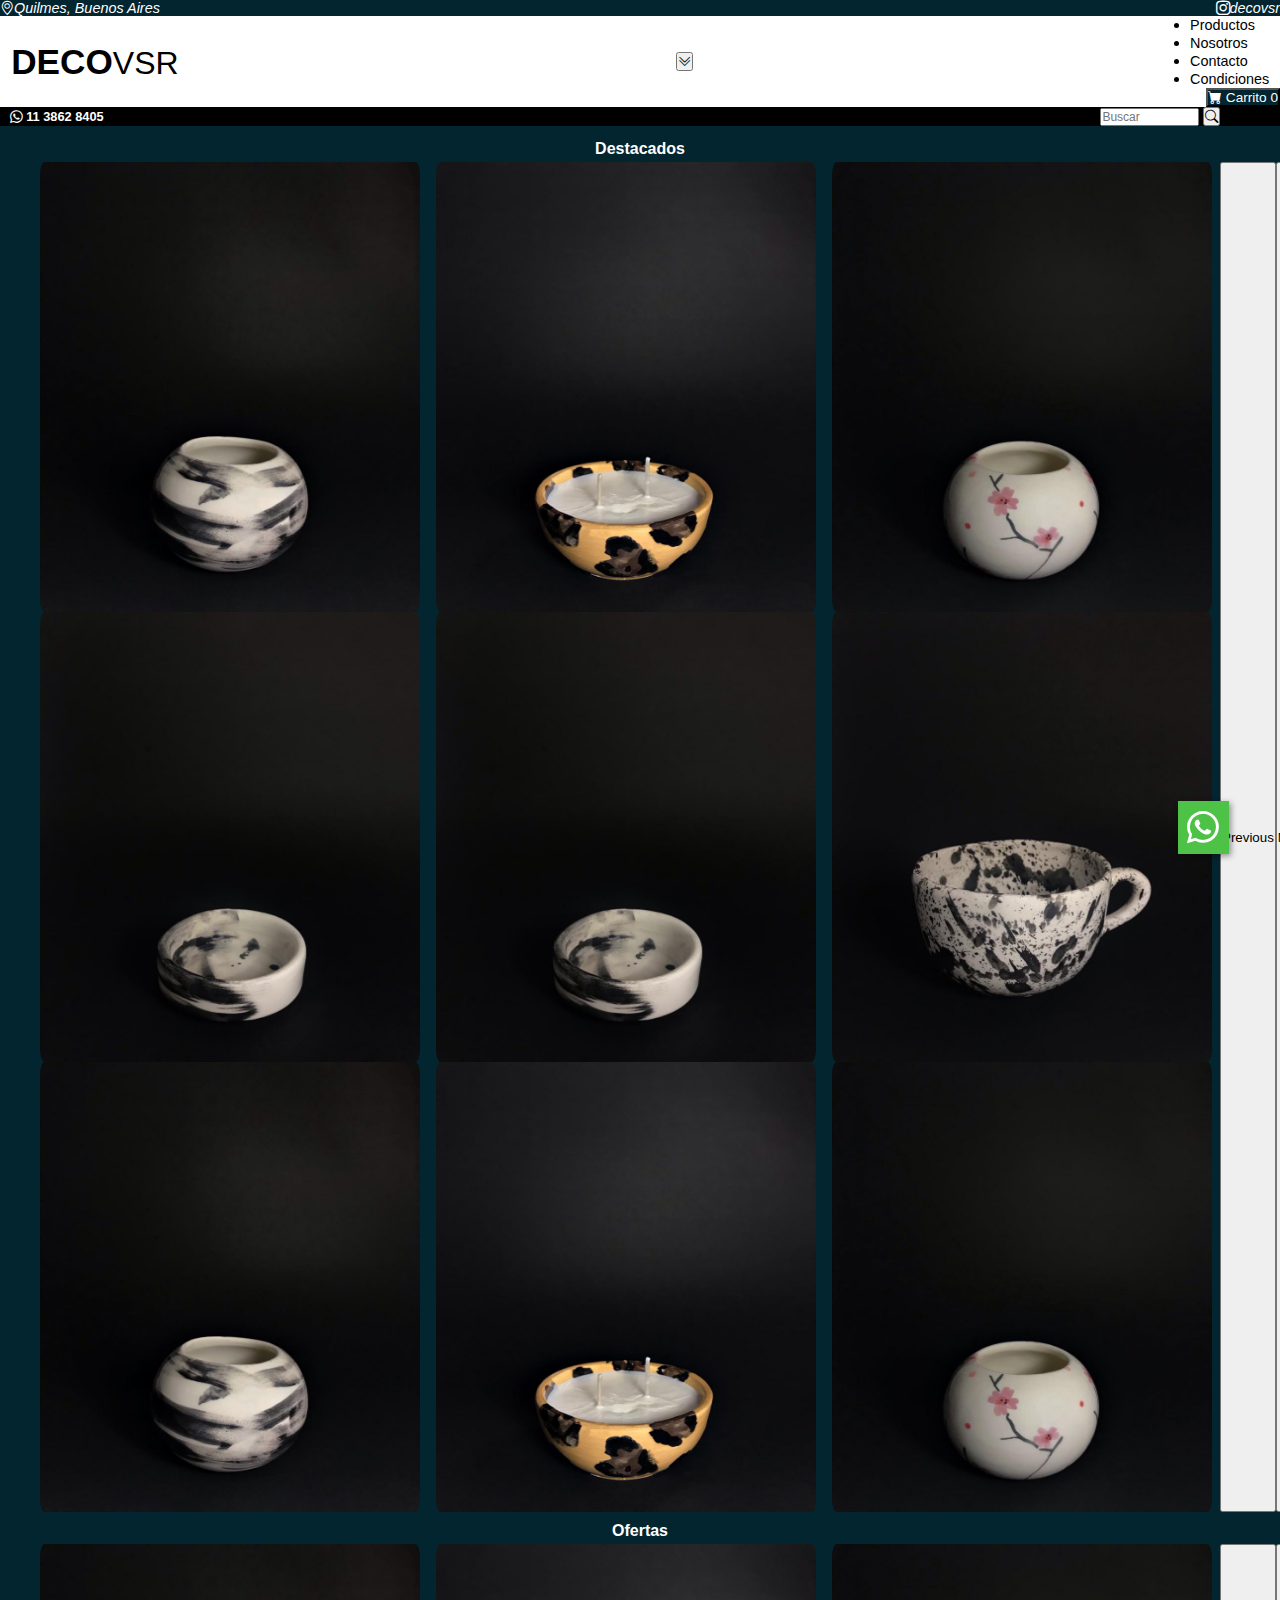
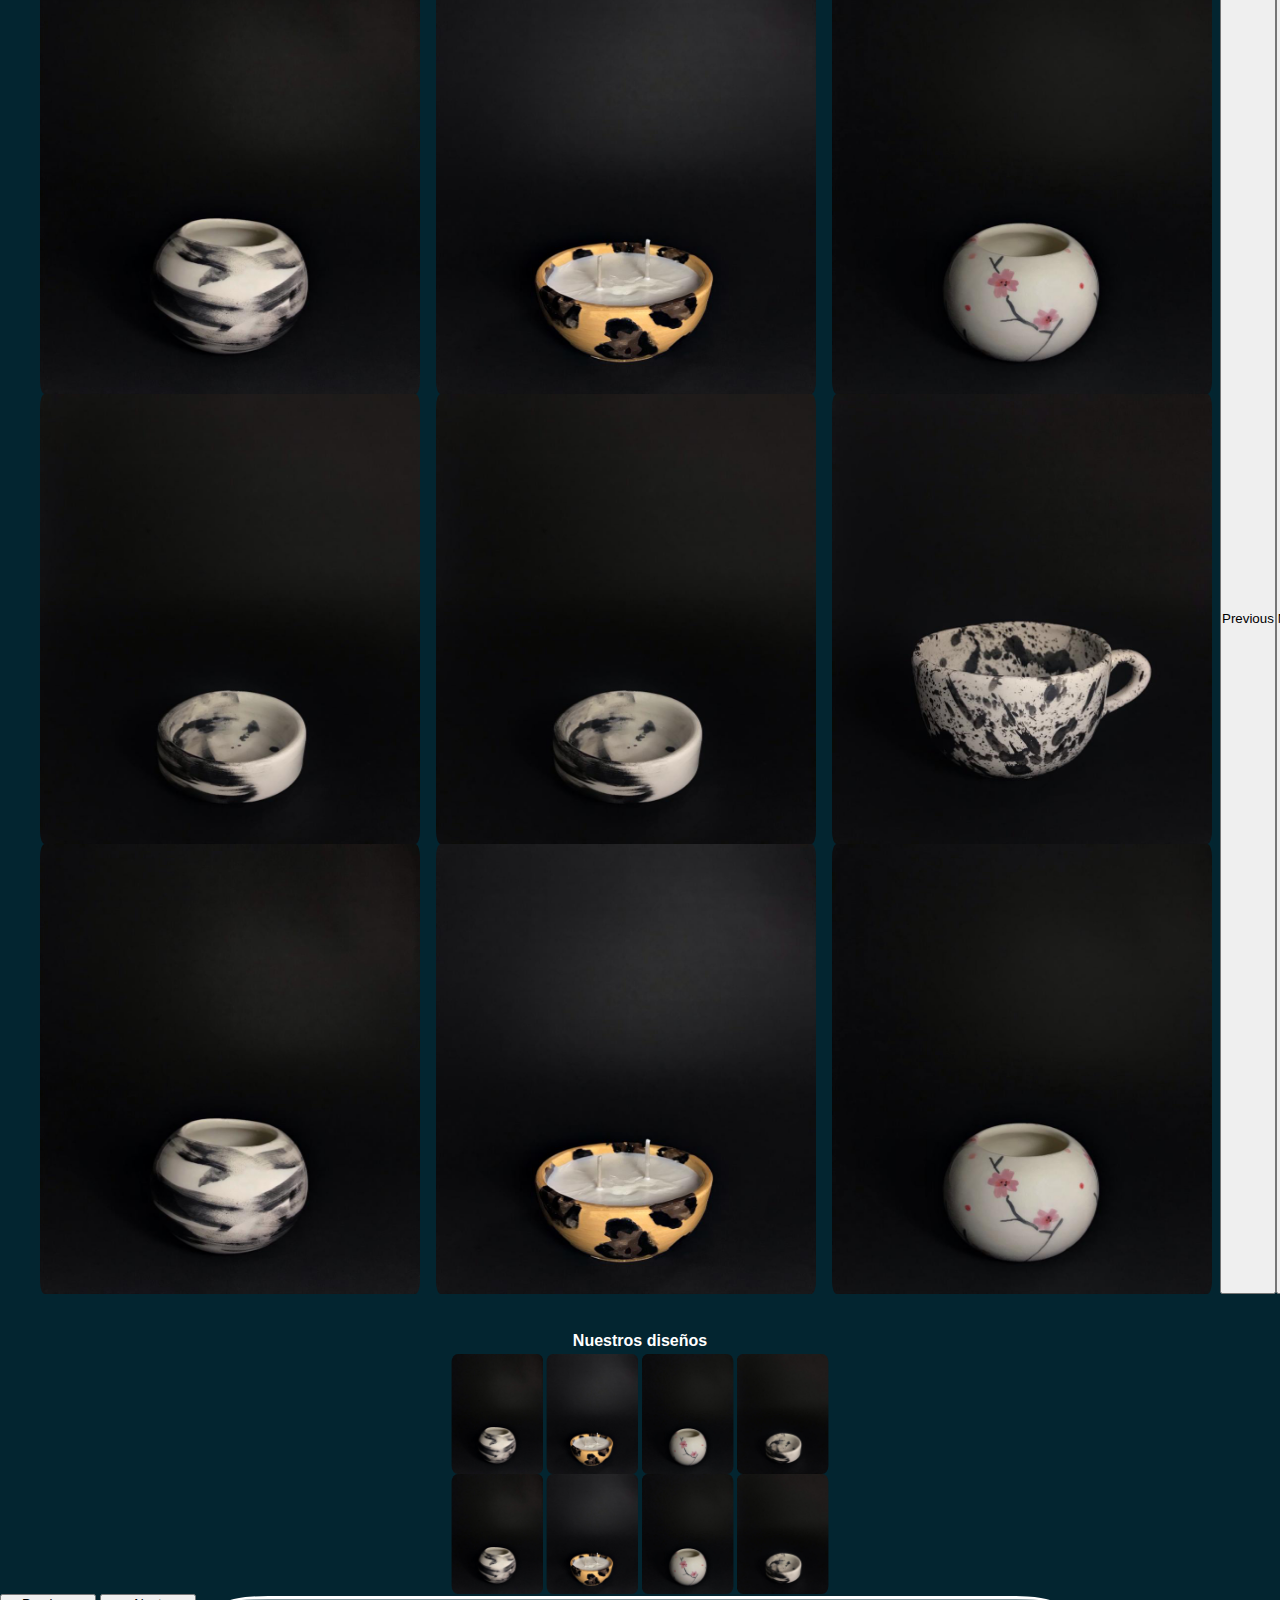
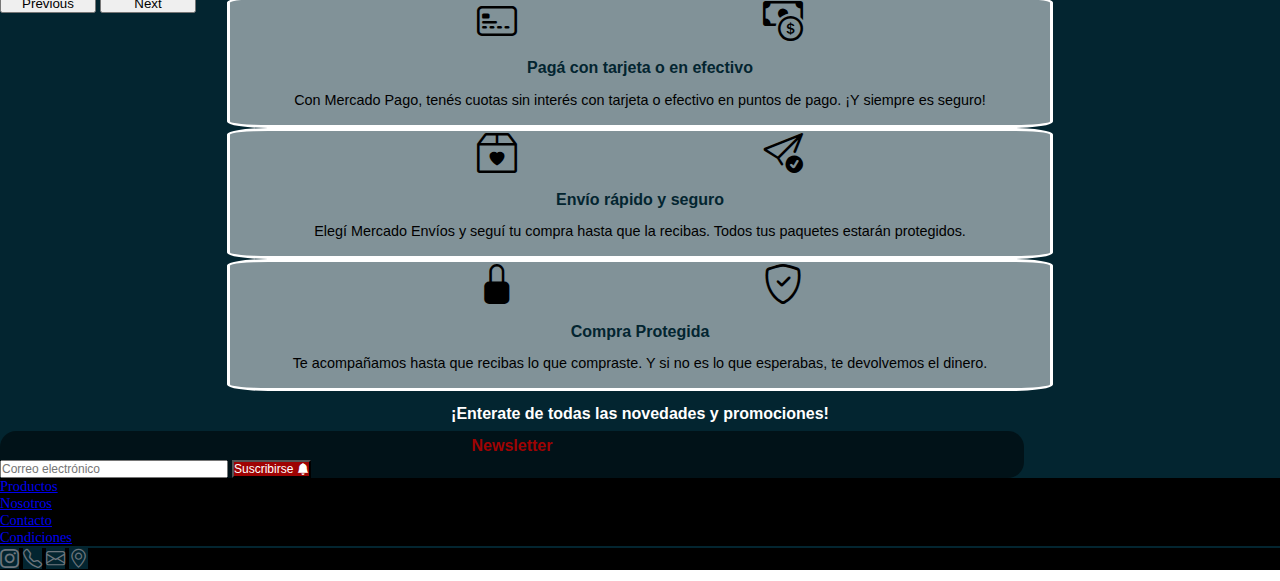
==== commit 43f29ebe: "newsletter" ====
--- a/index.html
+++ b/index.html
@@ -165,6 +165,33 @@
                 </div>
             </section>
         </section>
+        <section id="categorias">
+            <p class="text-center fw-bold">Nuestros diseños</p>
+            <div id="carouselCategoriasFade" class="carousel slide carousel-fade my-2" data-bs-ride="carousel">
+                <div class="carousel-inner">
+                    <div class="carousel-item active">
+                        <img src="./img/WhatsApp Image 2022-06-03 at 6.12.14 PM (1).jpeg" alt="">
+                        <img src="./img/WhatsApp Image 2022-06-03 at 6.12.14 PM (2).jpeg" alt="">
+                        <img src="./img/WhatsApp Image 2022-06-03 at 6.12.14 PM.jpeg" alt="">
+                        <img src="./img/WhatsApp Image 2022-06-03 at 6.12.15 PM (1).jpeg" alt="">
+                    </div>
+                    <div class="carousel-item">
+                        <img src="./img/WhatsApp Image 2022-06-03 at 6.12.14 PM (1).jpeg" alt="">
+                        <img src="./img/WhatsApp Image 2022-06-03 at 6.12.14 PM (2).jpeg" alt="">
+                        <img src="./img/WhatsApp Image 2022-06-03 at 6.12.14 PM.jpeg" alt="">
+                        <img src="./img/WhatsApp Image 2022-06-03 at 6.12.15 PM (1).jpeg" alt="">
+                    </div>
+                </div>
+                <button class="carousel-control-prev" type="button" style="width: 7.5%;" data-bs-target="#carouselExampleFade" data-bs-slide="prev">
+                    <span class="carousel-control-prev-icon" style="width: 1rem; height: 1rem;" aria-hidden="true"></span>
+                    <span class="visually-hidden">Previous</span>
+                </button>
+                <button class="carousel-control-next" type="button" style="width: 7.5%;" data-bs-target="#carouselExampleFade" data-bs-slide="next">
+                    <span class="carousel-control-next-icon" style="width: 1rem; height: 1rem;" aria-hidden="true"></span>
+                    <span class="visually-hidden">Next</span>
+                </button>
+            </div>
+        </section>
         <section id="section-info">
                 <div class="container">
                     <div class="info-slide container d-flex mb-3">
@@ -193,7 +220,17 @@
                     </div>
                 </div>
         </section>
-        <a>< href=""><i id="btn-wpp" class="bi bi-whatsapp rounded-pill"></i></a>
+        <section id="newsletter" class="pb-3">
+            <p class="text-center fw-bold pb-2">¡Enterate de todas las novedades y promociones!</p>
+            <div class="container-fluid p-1">
+                <p class="pb-1 pt-0">Newsletter</p>
+                <form class="newsletter-user d-flex justify-content-center align-items-center flex-column py-1" action="">
+                    <input type="mail" class="form-control m-1" id="validationDefault03" required placeholder="Correo electrónico">
+                    <button class="btn btn-center m-1" type="button">Suscribirse <i class="bi bi-bell-fill"></i></button>
+                </form>
+            </div>
+        </section>
+        <a href=""><i id="btn-wpp" class="bi bi-whatsapp rounded-pill"></i></a>
     </main>
     <footer style="background-color: black;">
         <div class="container py-2 my-0">
--- a/style.css
+++ b/style.css
@@ -61,7 +61,7 @@
 }
 header .container .btn-car {
   font-family: -apple-system, BlinkMacSystemFont, "Segoe UI", Roboto, Oxygen, Ubuntu, Cantarell, "Open Sans", "Helvetica Neue", sans-serif;
-  font-size: 0.75rem;
+  font-size: 0.85rem;
   background-color: rgb(3, 37, 48);
   color: white !important;
 }
@@ -134,6 +134,46 @@
 }
 main #ofertas p {
   margin-top: 0.2rem !important;
+}
+main #categorias {
+  width: 100%;
+  height: 30vh;
+}
+main #categorias #carouselCategoriasFade {
+  width: 100%;
+  height: auto;
+  margin: 0rem auto;
+}
+main #categorias #carouselCategoriasFade .carousel-item {
+  width: 100%;
+  height: auto;
+  display: flex;
+  flex-direction: row;
+  justify-content: center;
+}
+main #categorias #carouselCategoriasFade .carousel-item img {
+  height: 7.5rem;
+  width: 5.75rem;
+  border-radius: 0.5rem;
+  padding-left: 0.1rem;
+  padding-right: 0.1rem;
+}
+main #categorias #carouselCategoriasFade .carousel-item .carousel-control-prev, main #categorias #carouselCategoriasFade .carousel-item .carousel-control-next {
+  width: 0.1%;
+}
+main #categorias #carouselCategoriasFade .carousel-item .carousel-control-prev {
+  left: -0.5rem;
+}
+main #categorias #carouselCategoriasFade .carousel-item .carousel-control-prev .carousel-control-prev-icon {
+  height: 1rem;
+  width: 1rem;
+}
+main #categorias #carouselCategoriasFade .carousel-item .carousel-control-next {
+  right: -0.5rem;
+}
+main #categorias #carouselCategoriasFade .carousel-item .carousel-control-next .carousel-control-next-icon {
+  height: 1rem;
+  width: 1rem;
 }
 main #section-info .container {
   height: auto;
@@ -166,6 +206,27 @@
   font-size: 1rem;
   font-weight: 700;
   color: rgb(3, 37, 48);
+}
+main #newsletter {
+  width: 100%;
+  height: auto;
+}
+main #newsletter .container-fluid {
+  width: 80%;
+  border-radius: 1rem;
+  background-color: rgba(0, 0, 0, 0.5);
+}
+main #newsletter .container-fluid p {
+  color: rgb(158, 3, 3);
+}
+main #newsletter .container-fluid input {
+  font-size: 0.75rem;
+  width: 14rem;
+}
+main #newsletter .container-fluid .btn {
+  font-size: 0.75rem;
+  background-color: rgb(158, 3, 3);
+  color: white;
 }
 
 #btn-wpp {
@@ -183,7 +244,7 @@
 }
 
 footer li {
-  font-size: 0.95rem;
+  font-size: 0.9rem;
 }
 footer p {
   margin-bottom: 0.65rem;
@@ -193,8 +254,7 @@
   color: #6c757d;
   background-color: rgb(3, 37, 48);
 }
-
-.border-bottom {
+footer .border-bottom {
   border-bottom: 2px solid rgb(3, 37, 48) !important;
 }
 
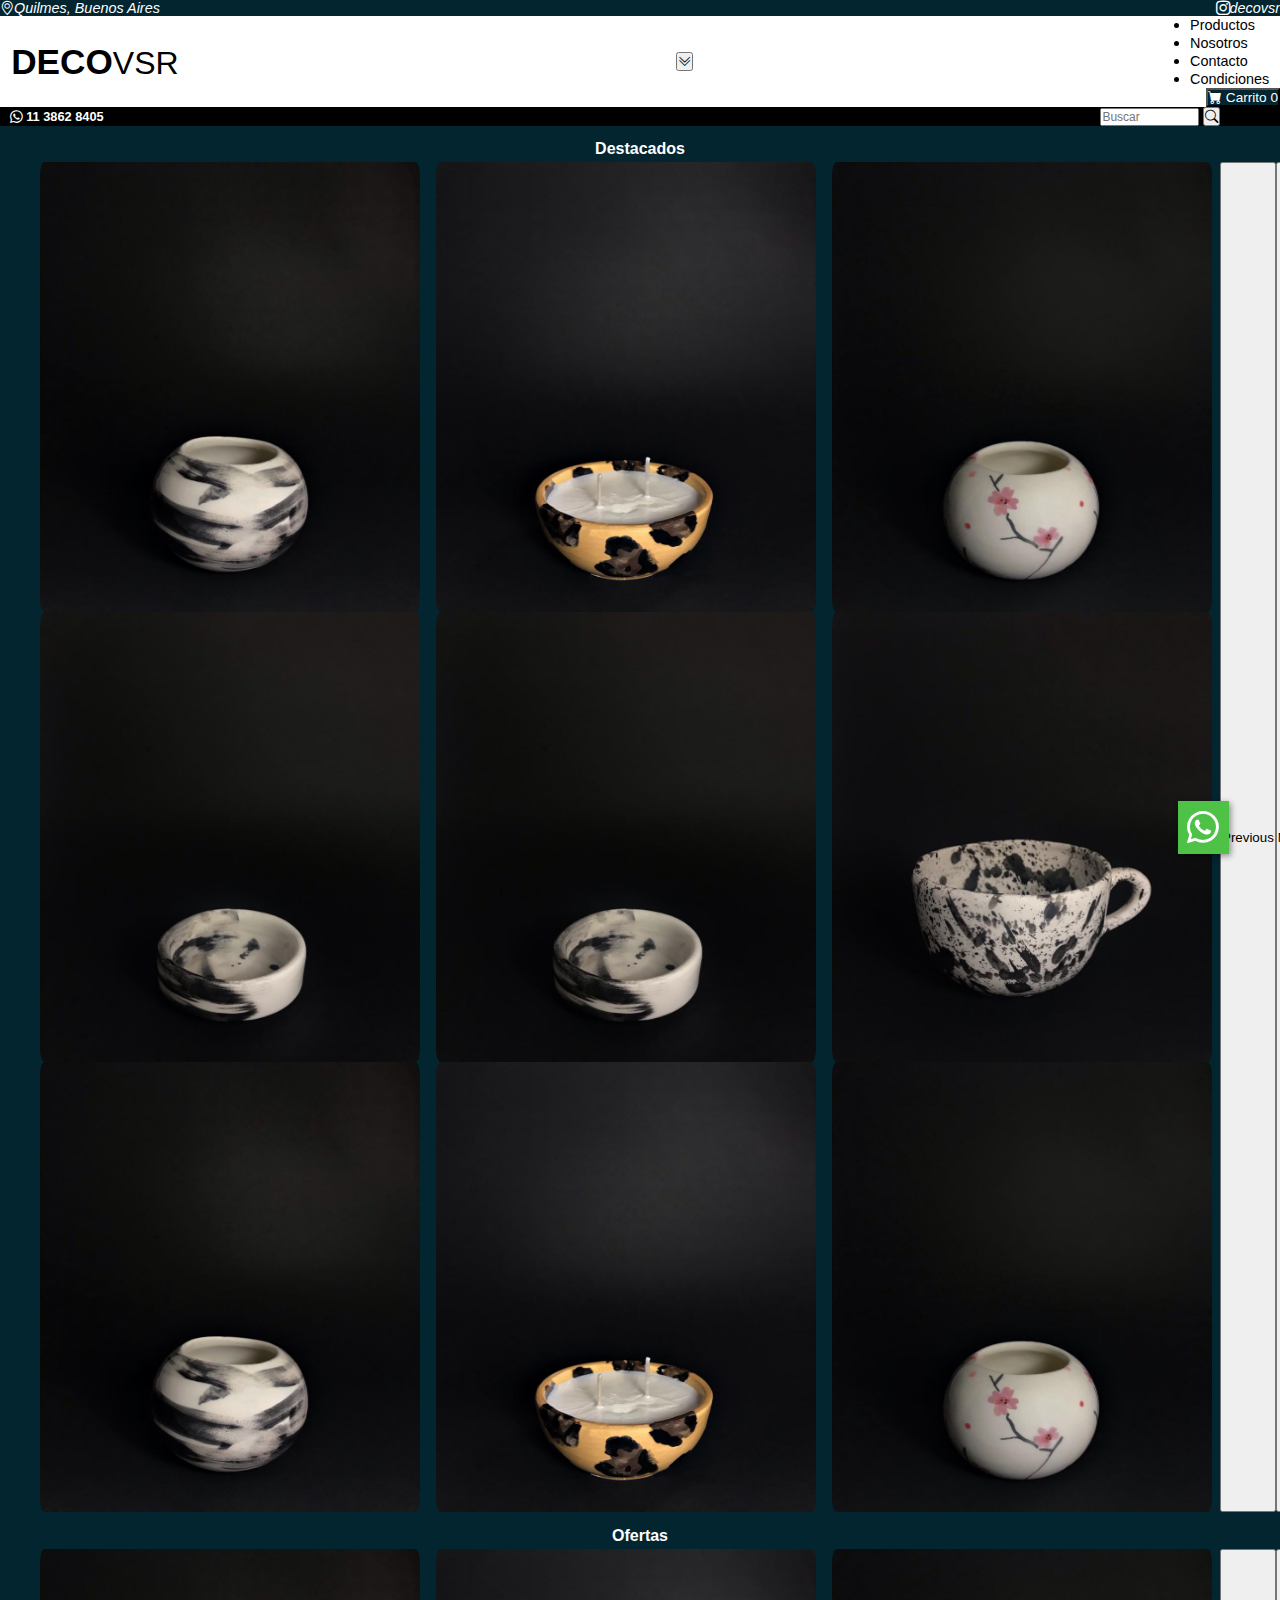
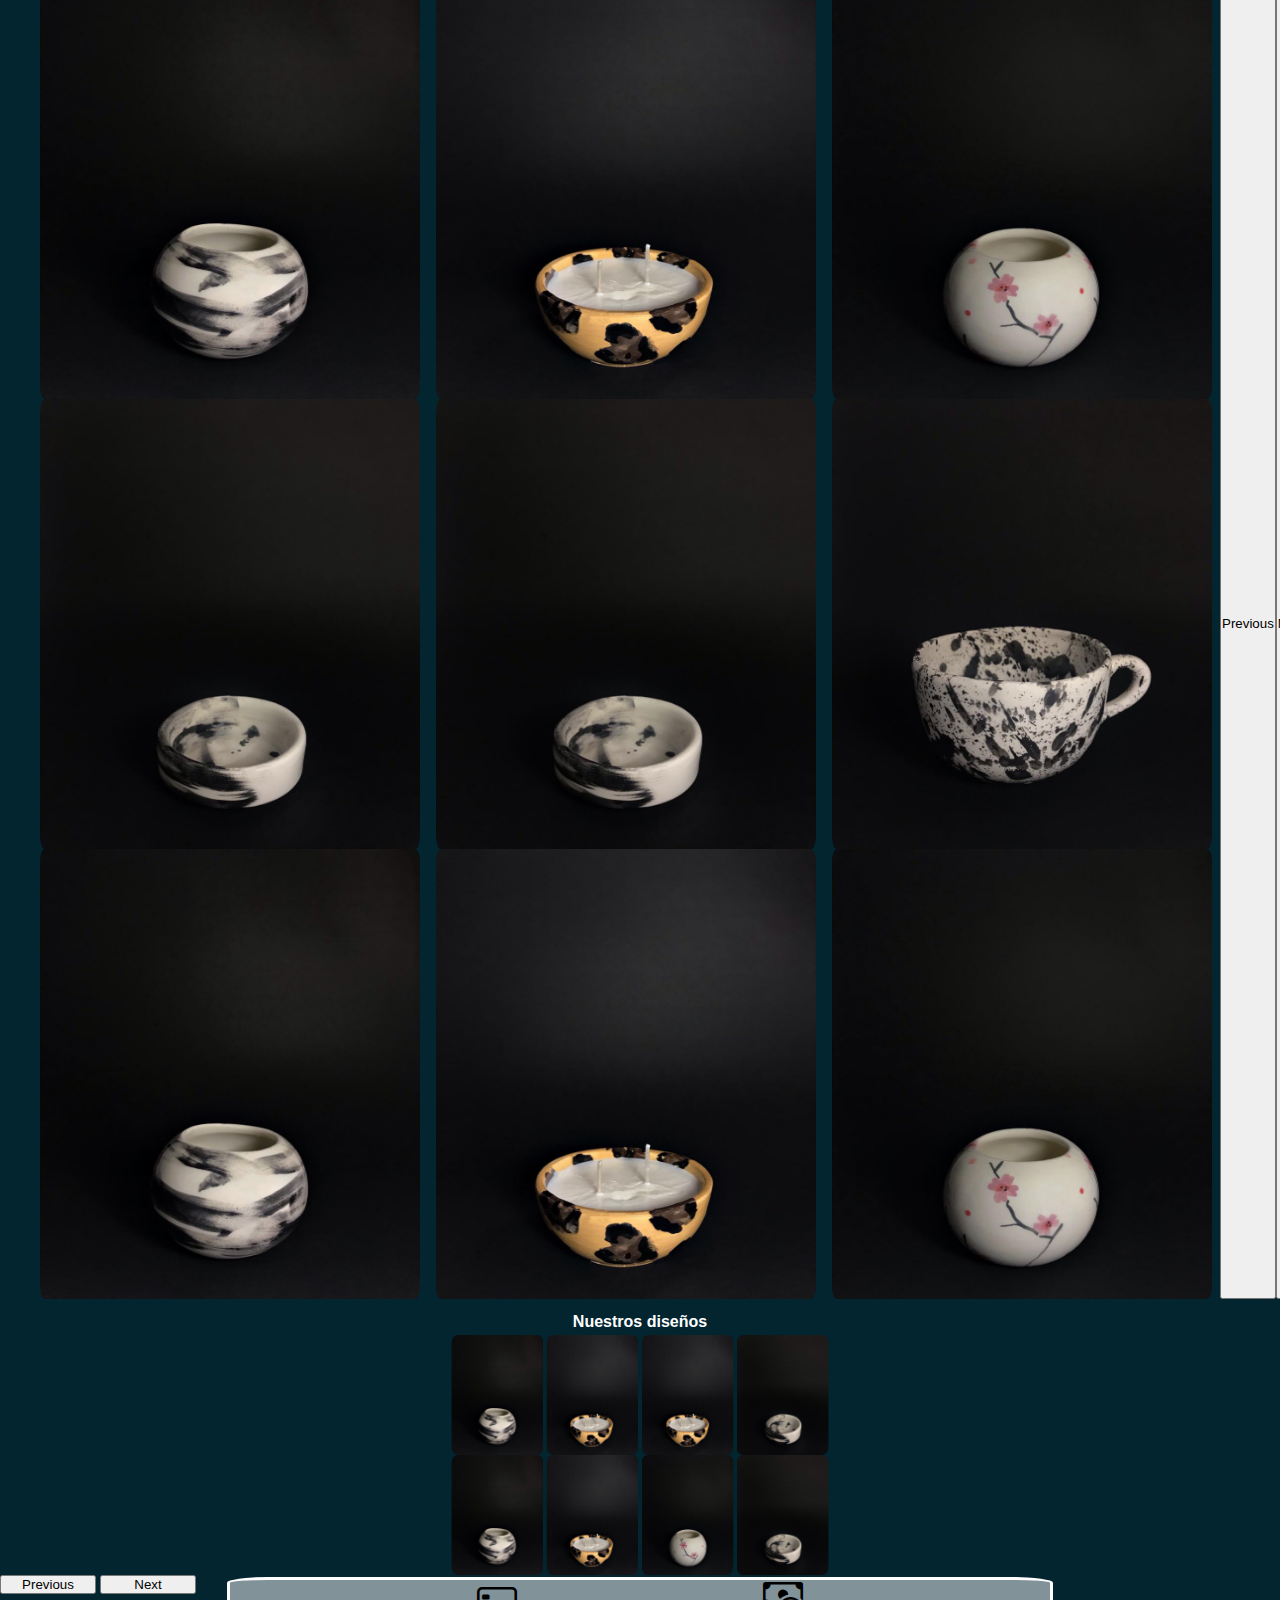
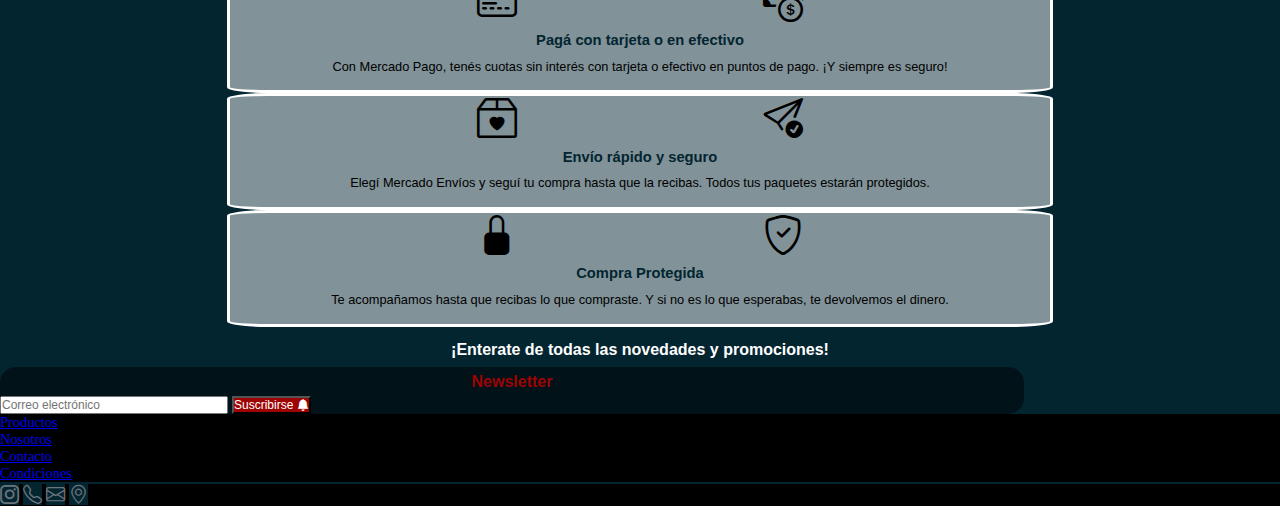
==== commit 2a167eb6: "categorias" ====
--- a/index.html
+++ b/index.html
@@ -172,21 +172,21 @@
                     <div class="carousel-item active">
                         <img src="./img/WhatsApp Image 2022-06-03 at 6.12.14 PM (1).jpeg" alt="">
                         <img src="./img/WhatsApp Image 2022-06-03 at 6.12.14 PM (2).jpeg" alt="">
+                        <img src="./img/WhatsApp Image 2022-06-03 at 6.12.14 PM (2).jpeg" alt="">
+                        <img src="./img/WhatsApp Image 2022-06-03 at 6.12.15 PM (1).jpeg" alt="">
+                    </div>
+                    <div class="carousel-item">
+                        <img src="./img/WhatsApp Image 2022-06-03 at 6.12.14 PM (1).jpeg" alt="">
+                        <img src="./img/WhatsApp Image 2022-06-03 at 6.12.14 PM (2).jpeg" alt="">
                         <img src="./img/WhatsApp Image 2022-06-03 at 6.12.14 PM.jpeg" alt="">
                         <img src="./img/WhatsApp Image 2022-06-03 at 6.12.15 PM (1).jpeg" alt="">
                     </div>
-                    <div class="carousel-item">
-                        <img src="./img/WhatsApp Image 2022-06-03 at 6.12.14 PM (1).jpeg" alt="">
-                        <img src="./img/WhatsApp Image 2022-06-03 at 6.12.14 PM (2).jpeg" alt="">
-                        <img src="./img/WhatsApp Image 2022-06-03 at 6.12.14 PM.jpeg" alt="">
-                        <img src="./img/WhatsApp Image 2022-06-03 at 6.12.15 PM (1).jpeg" alt="">
-                    </div>
-                </div>
-                <button class="carousel-control-prev" type="button" style="width: 7.5%;" data-bs-target="#carouselExampleFade" data-bs-slide="prev">
+                </div>
+                <button class="carousel-control-prev" type="button" style="width: 7.5%;" data-bs-target="#carouselCategoriasFade" data-bs-slide="prev">
                     <span class="carousel-control-prev-icon" style="width: 1rem; height: 1rem;" aria-hidden="true"></span>
                     <span class="visually-hidden">Previous</span>
                 </button>
-                <button class="carousel-control-next" type="button" style="width: 7.5%;" data-bs-target="#carouselExampleFade" data-bs-slide="next">
+                <button class="carousel-control-next" type="button" style="width: 7.5%;" data-bs-target="#carouselCategoriasFade" data-bs-slide="next">
                     <span class="carousel-control-next-icon" style="width: 1rem; height: 1rem;" aria-hidden="true"></span>
                     <span class="visually-hidden">Next</span>
                 </button>
--- a/style.css
+++ b/style.css
@@ -130,10 +130,7 @@
 }
 main #ofertas {
   background-color: rgb(3, 37, 48);
-  margin-bottom: 2rem !important;
-}
-main #ofertas p {
-  margin-top: 0.2rem !important;
+  margin-top: 0.5rem;
 }
 main #categorias {
   width: 100%;
@@ -198,12 +195,13 @@
   font-size: 2.5rem;
 }
 main #section-info .container .info-slide p {
+  margin-top: 0;
   color: black;
   font-weight: 400;
-  font-size: 0.9rem;
+  font-size: 0.8rem;
 }
 main #section-info .container .info-slide .info-slide-title {
-  font-size: 1rem;
+  font-size: 0.92rem;
   font-weight: 700;
   color: rgb(3, 37, 48);
 }
